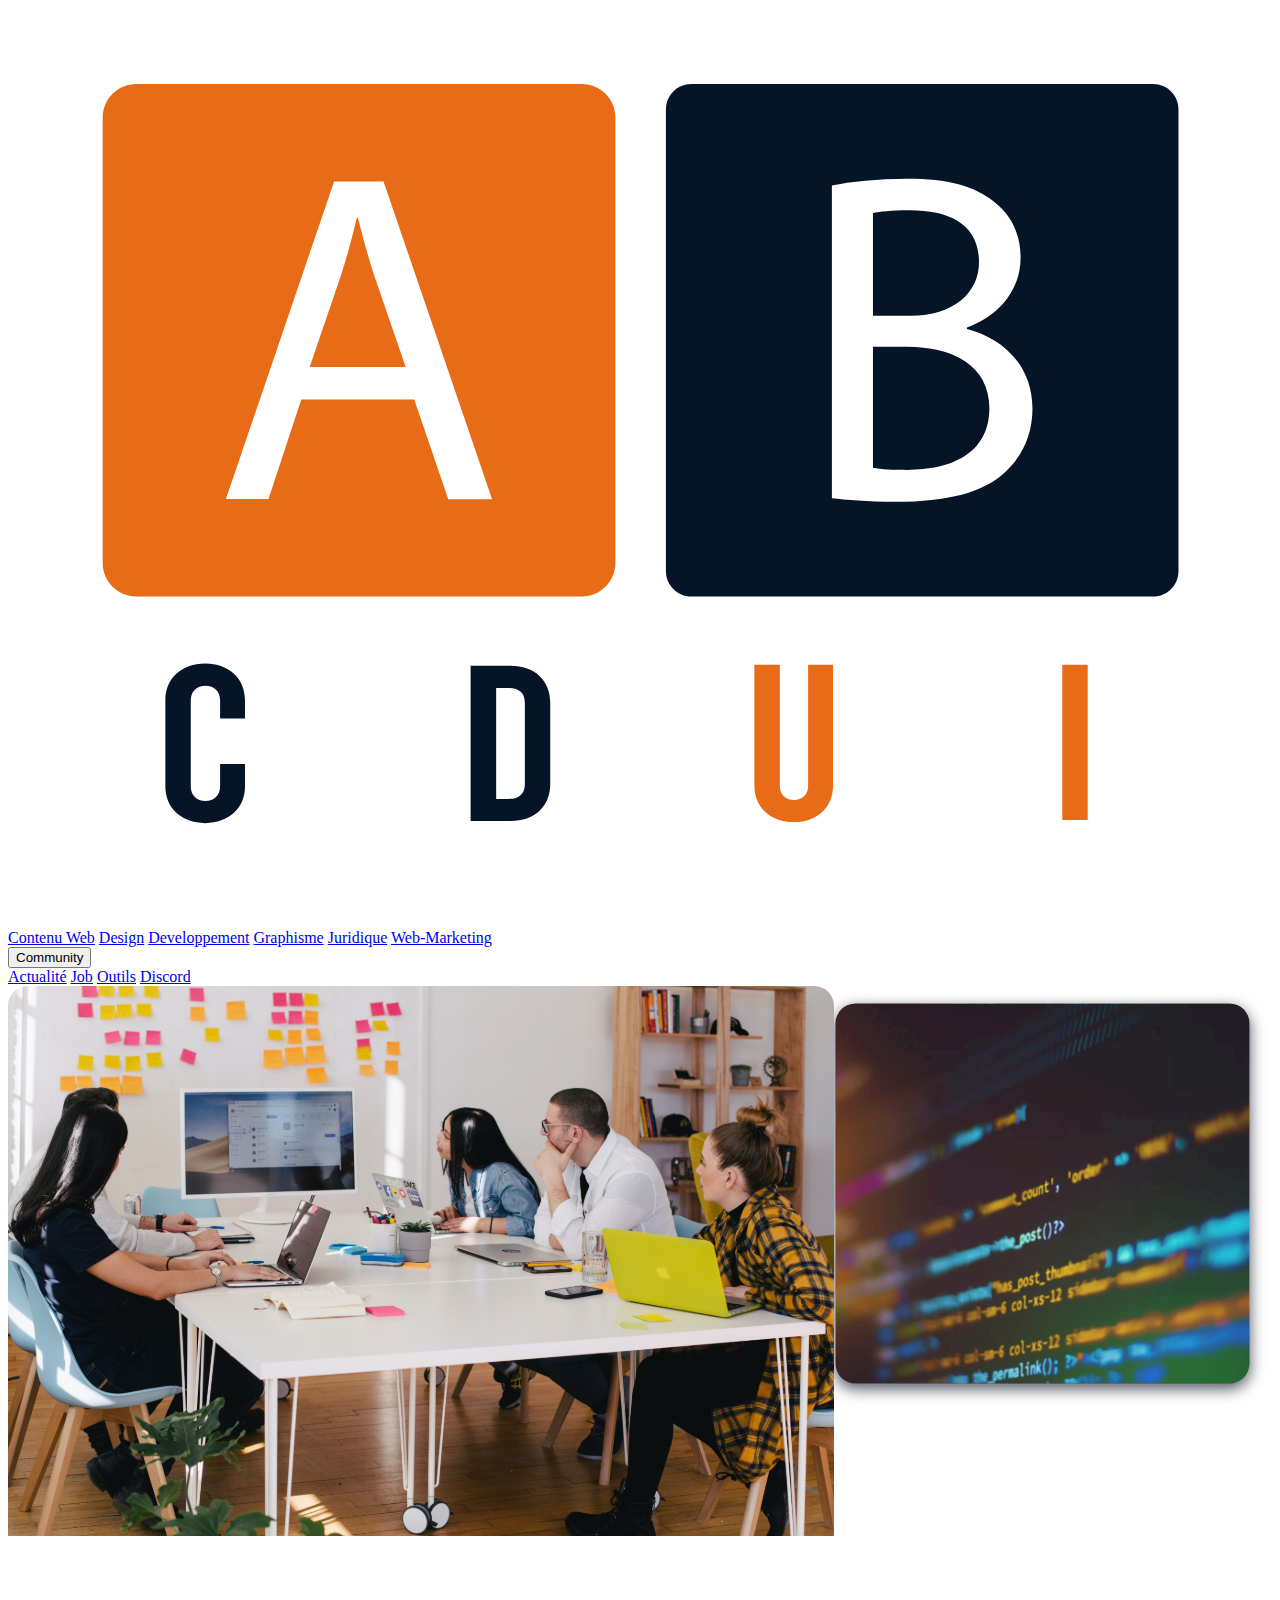
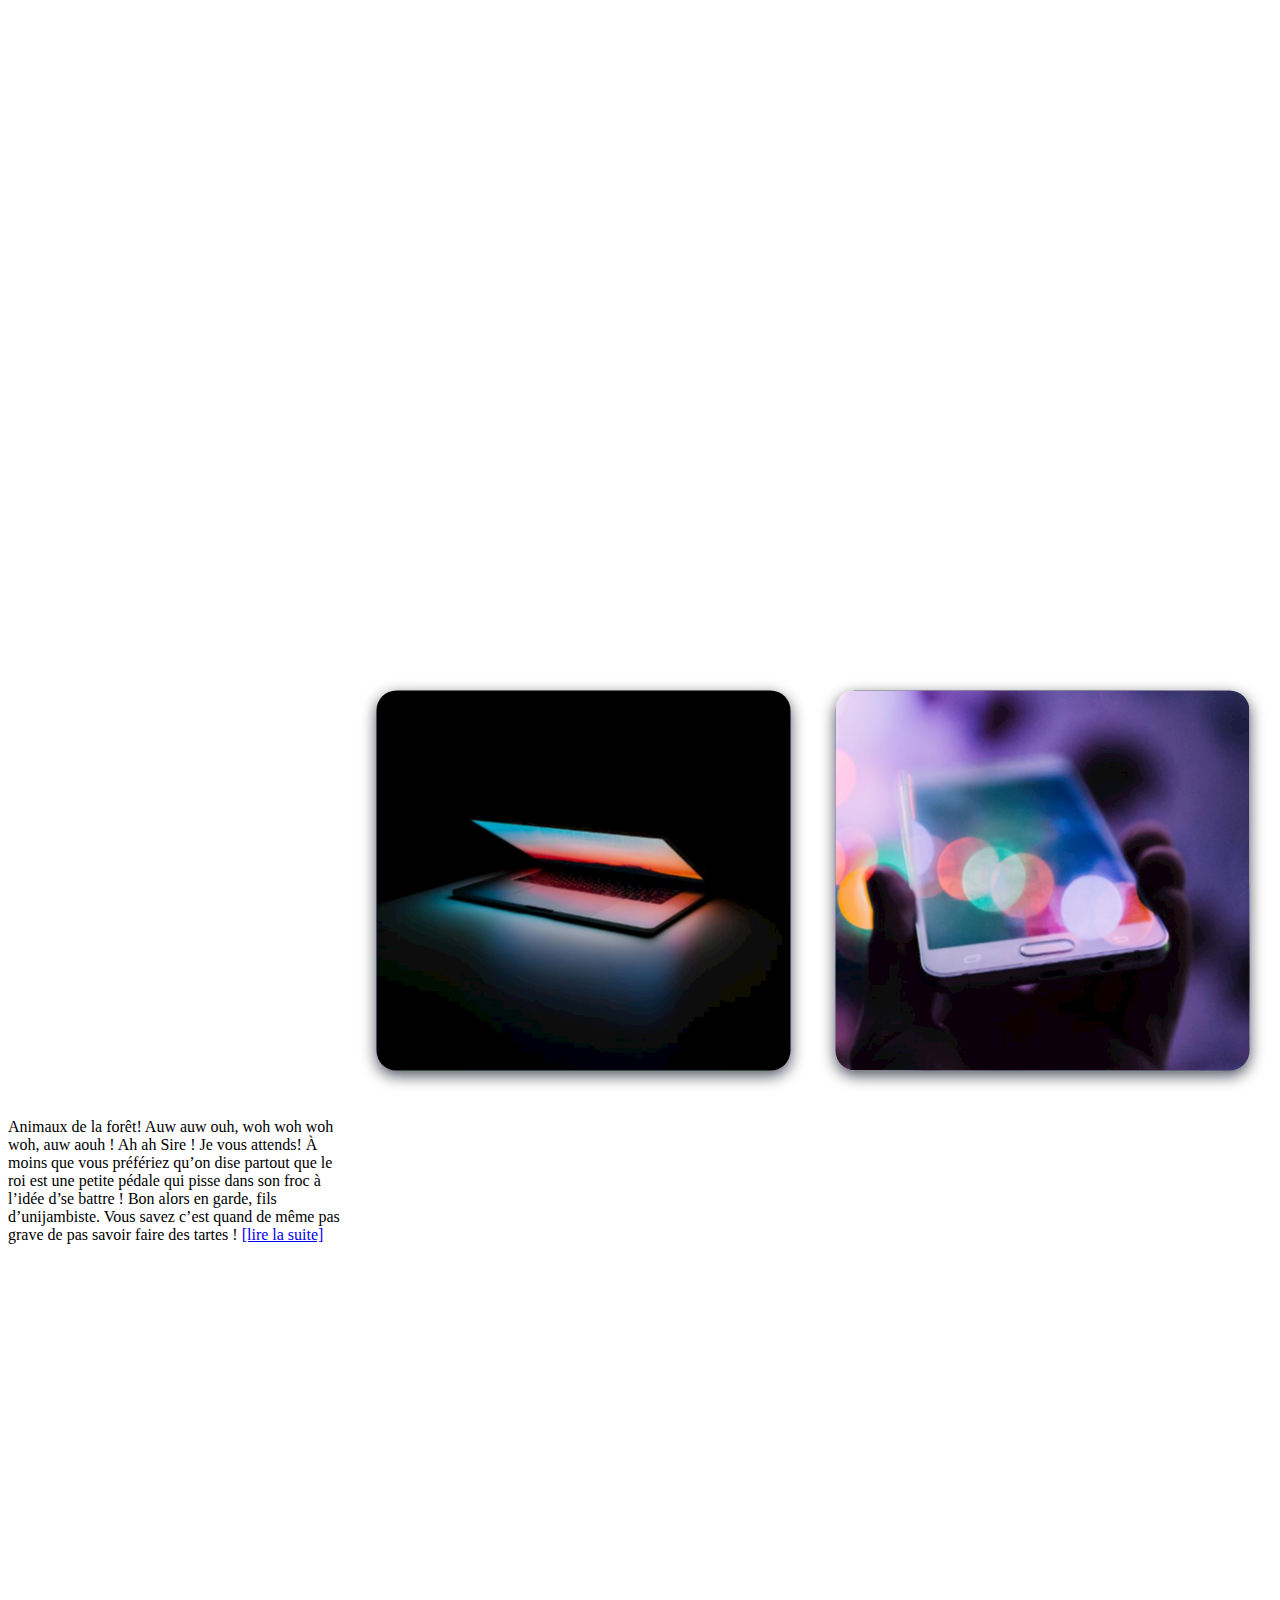
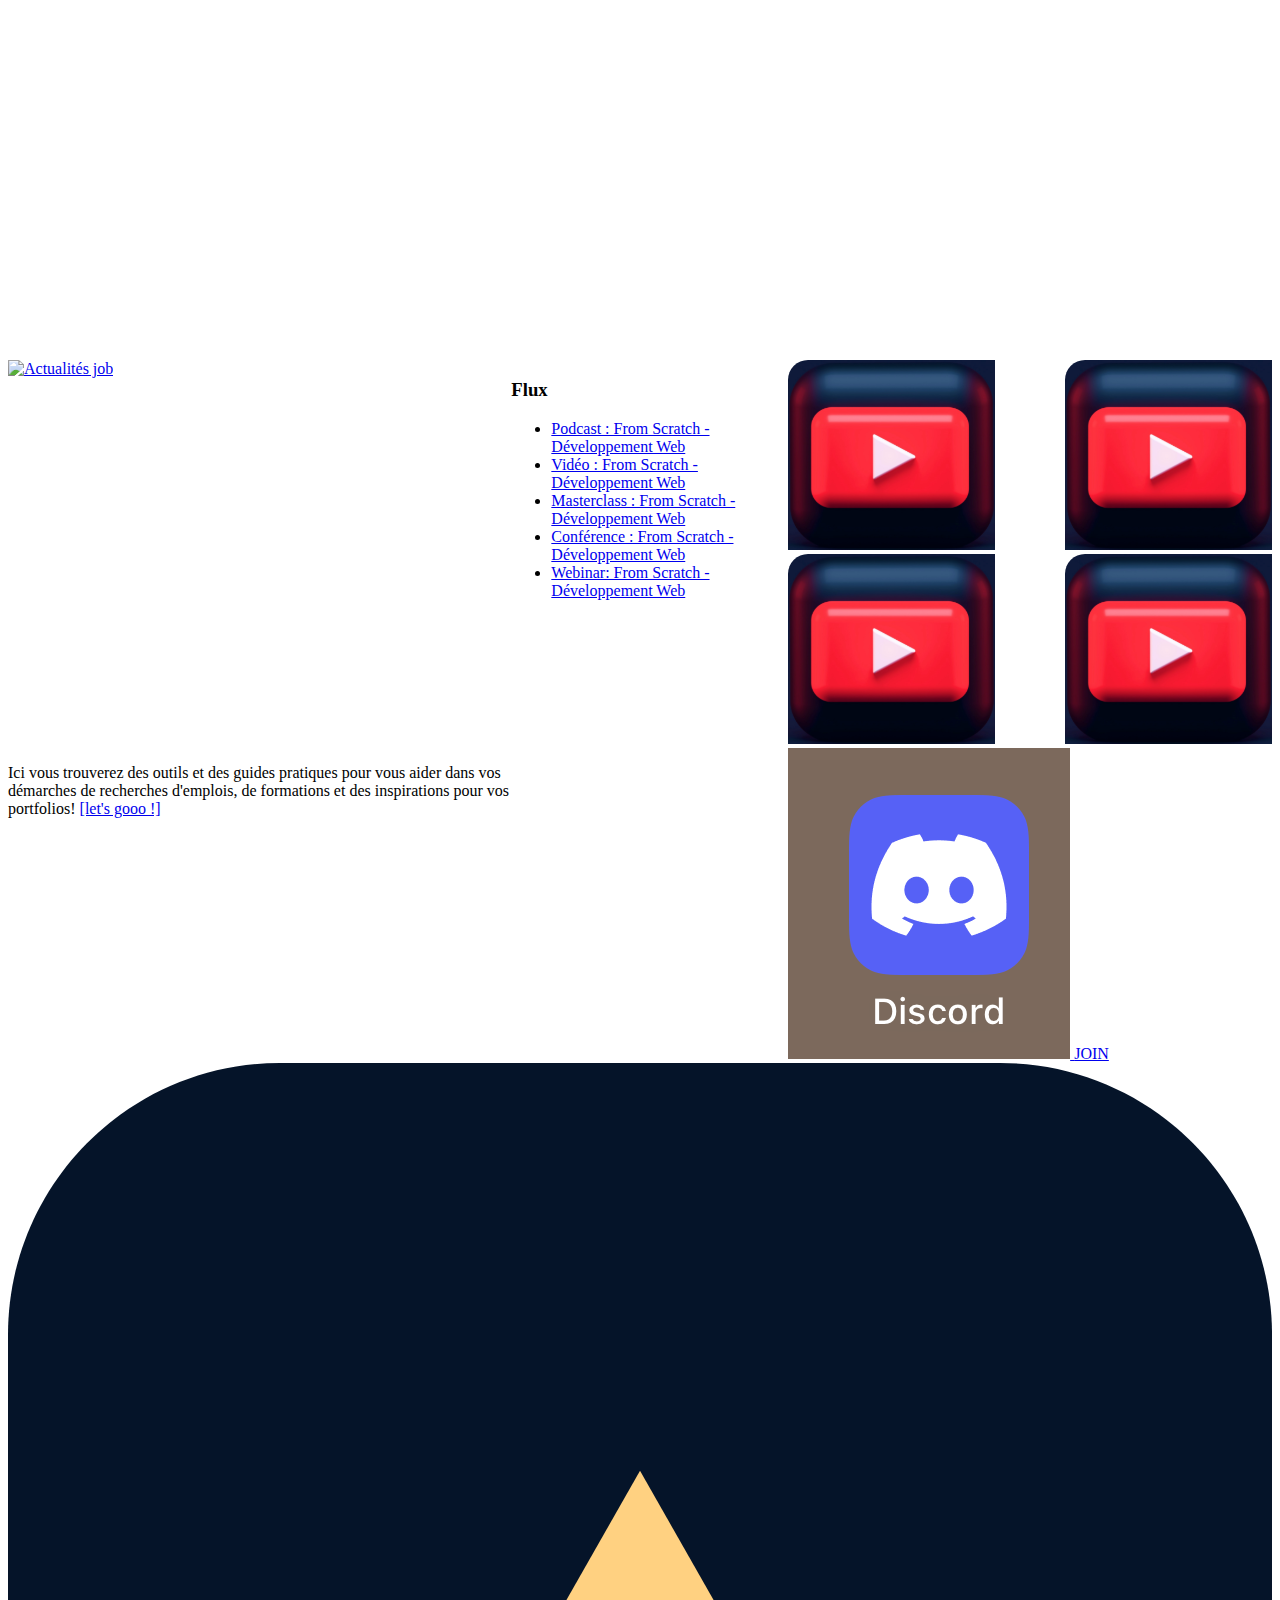
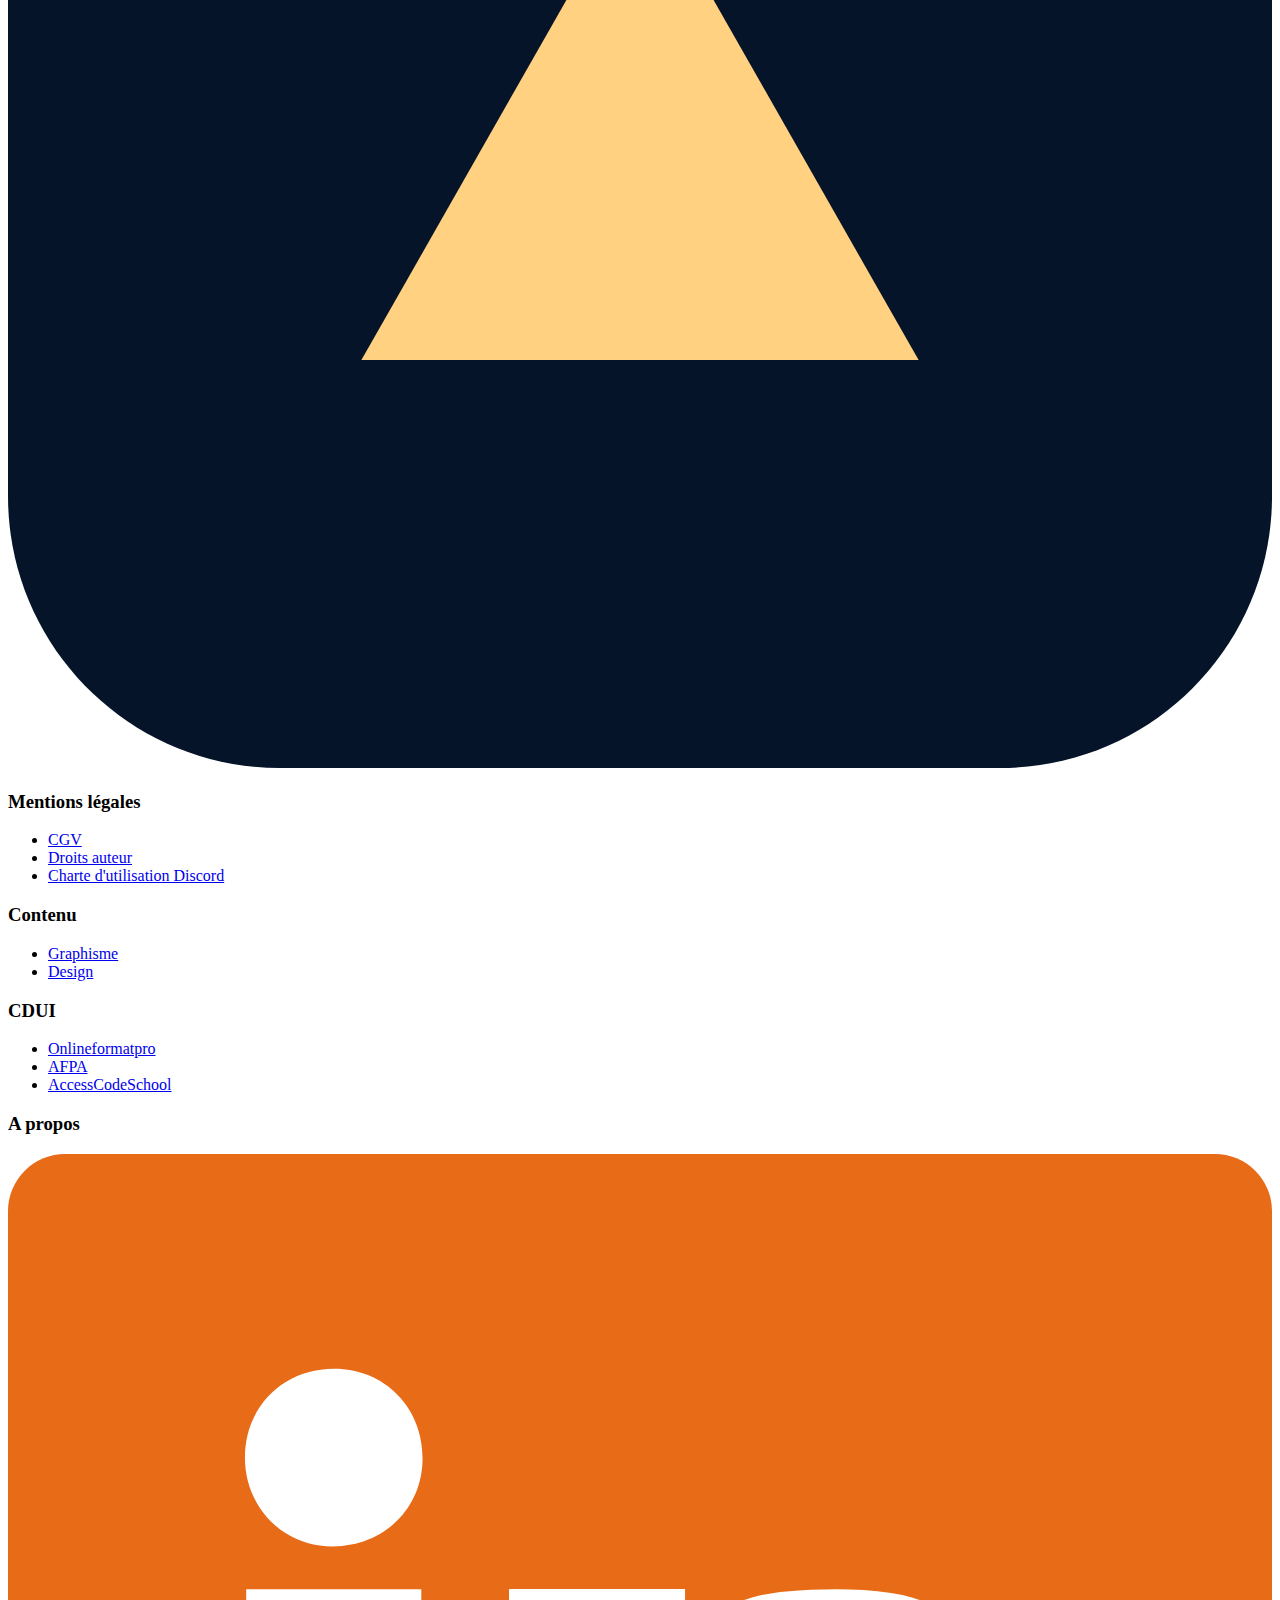
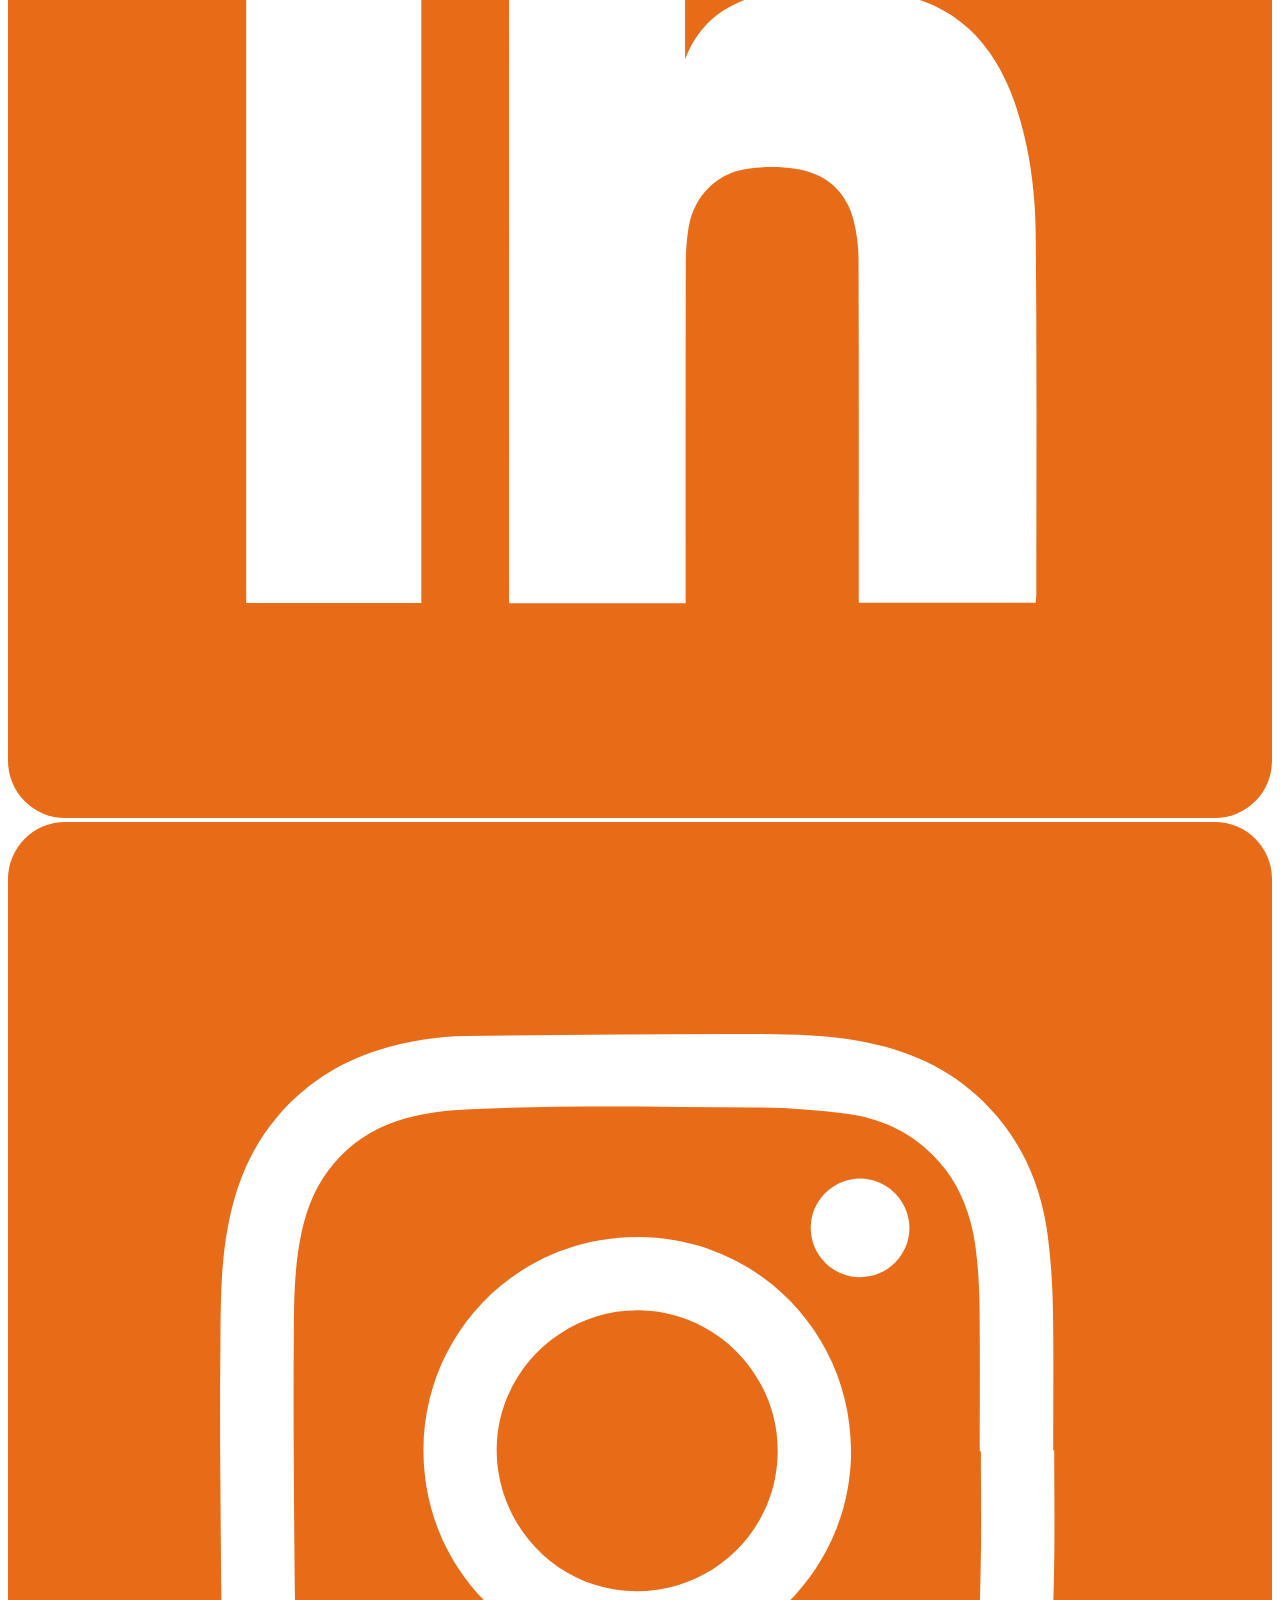
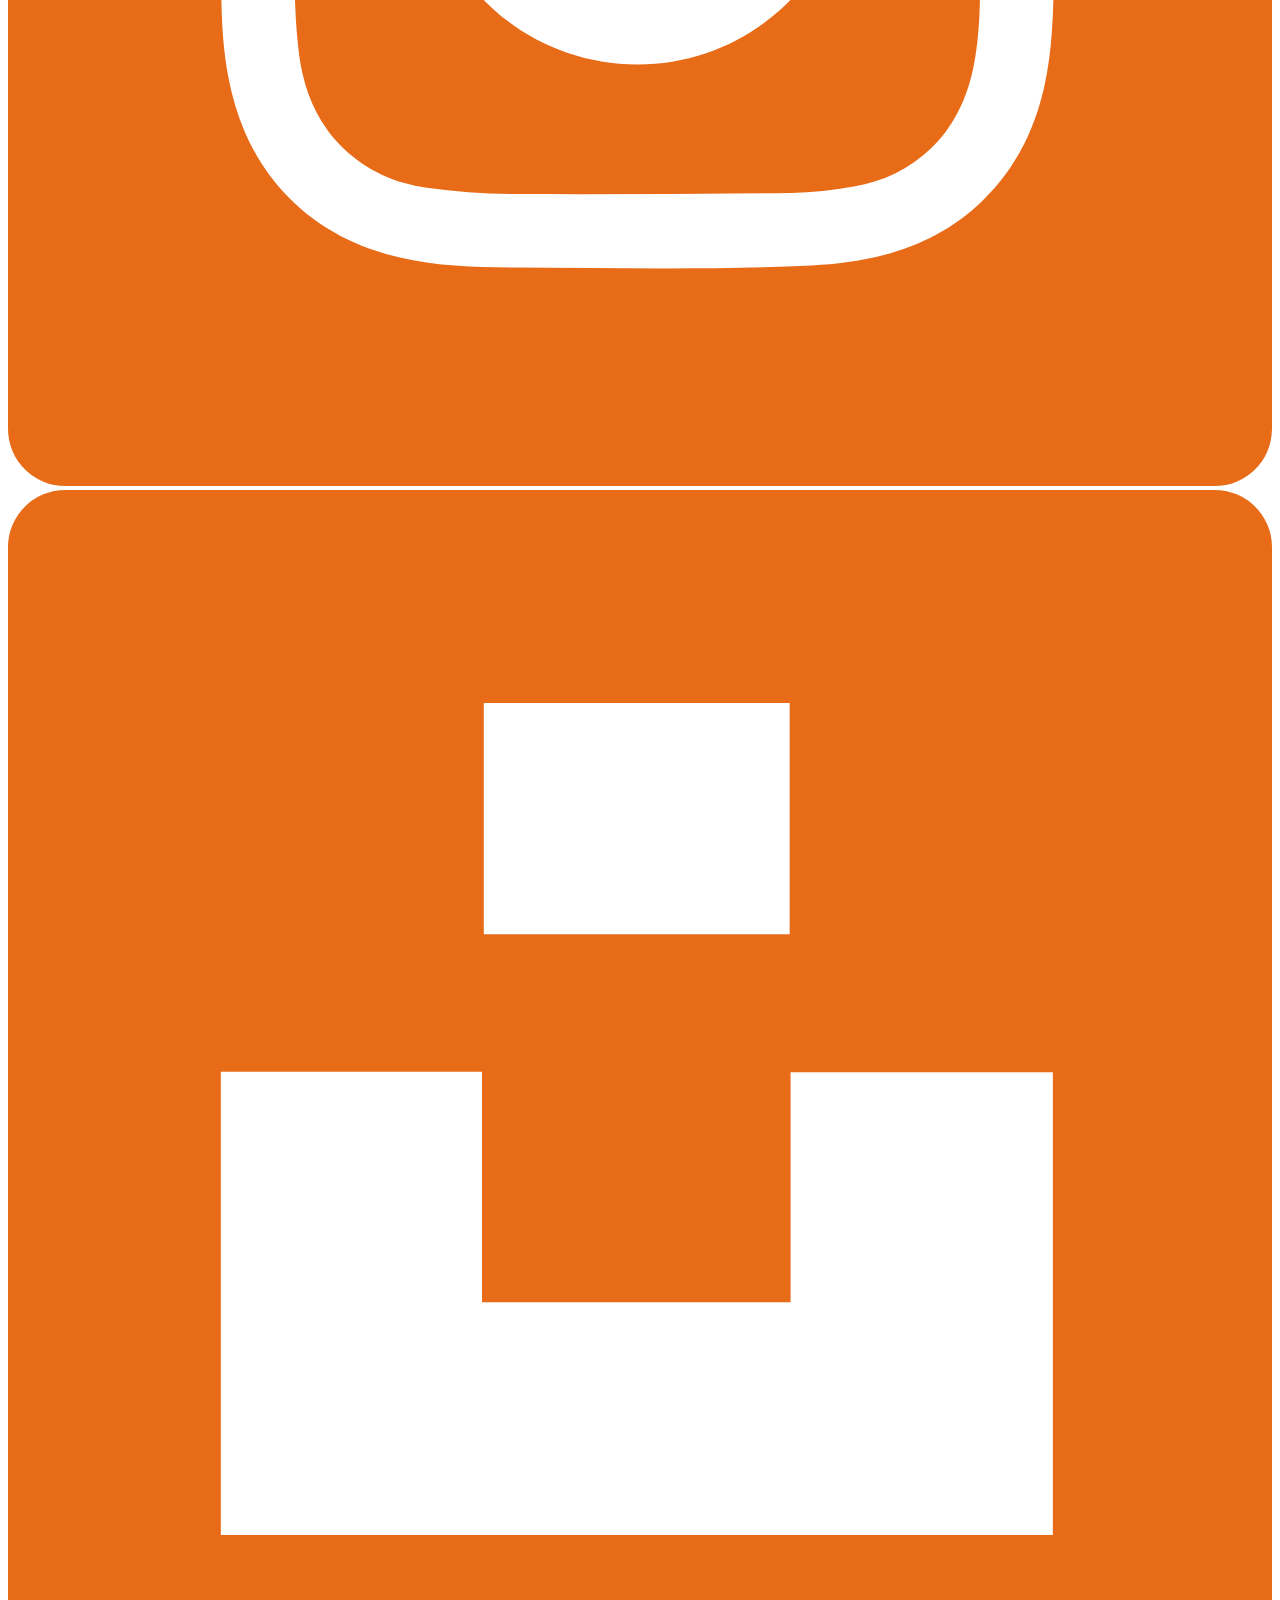
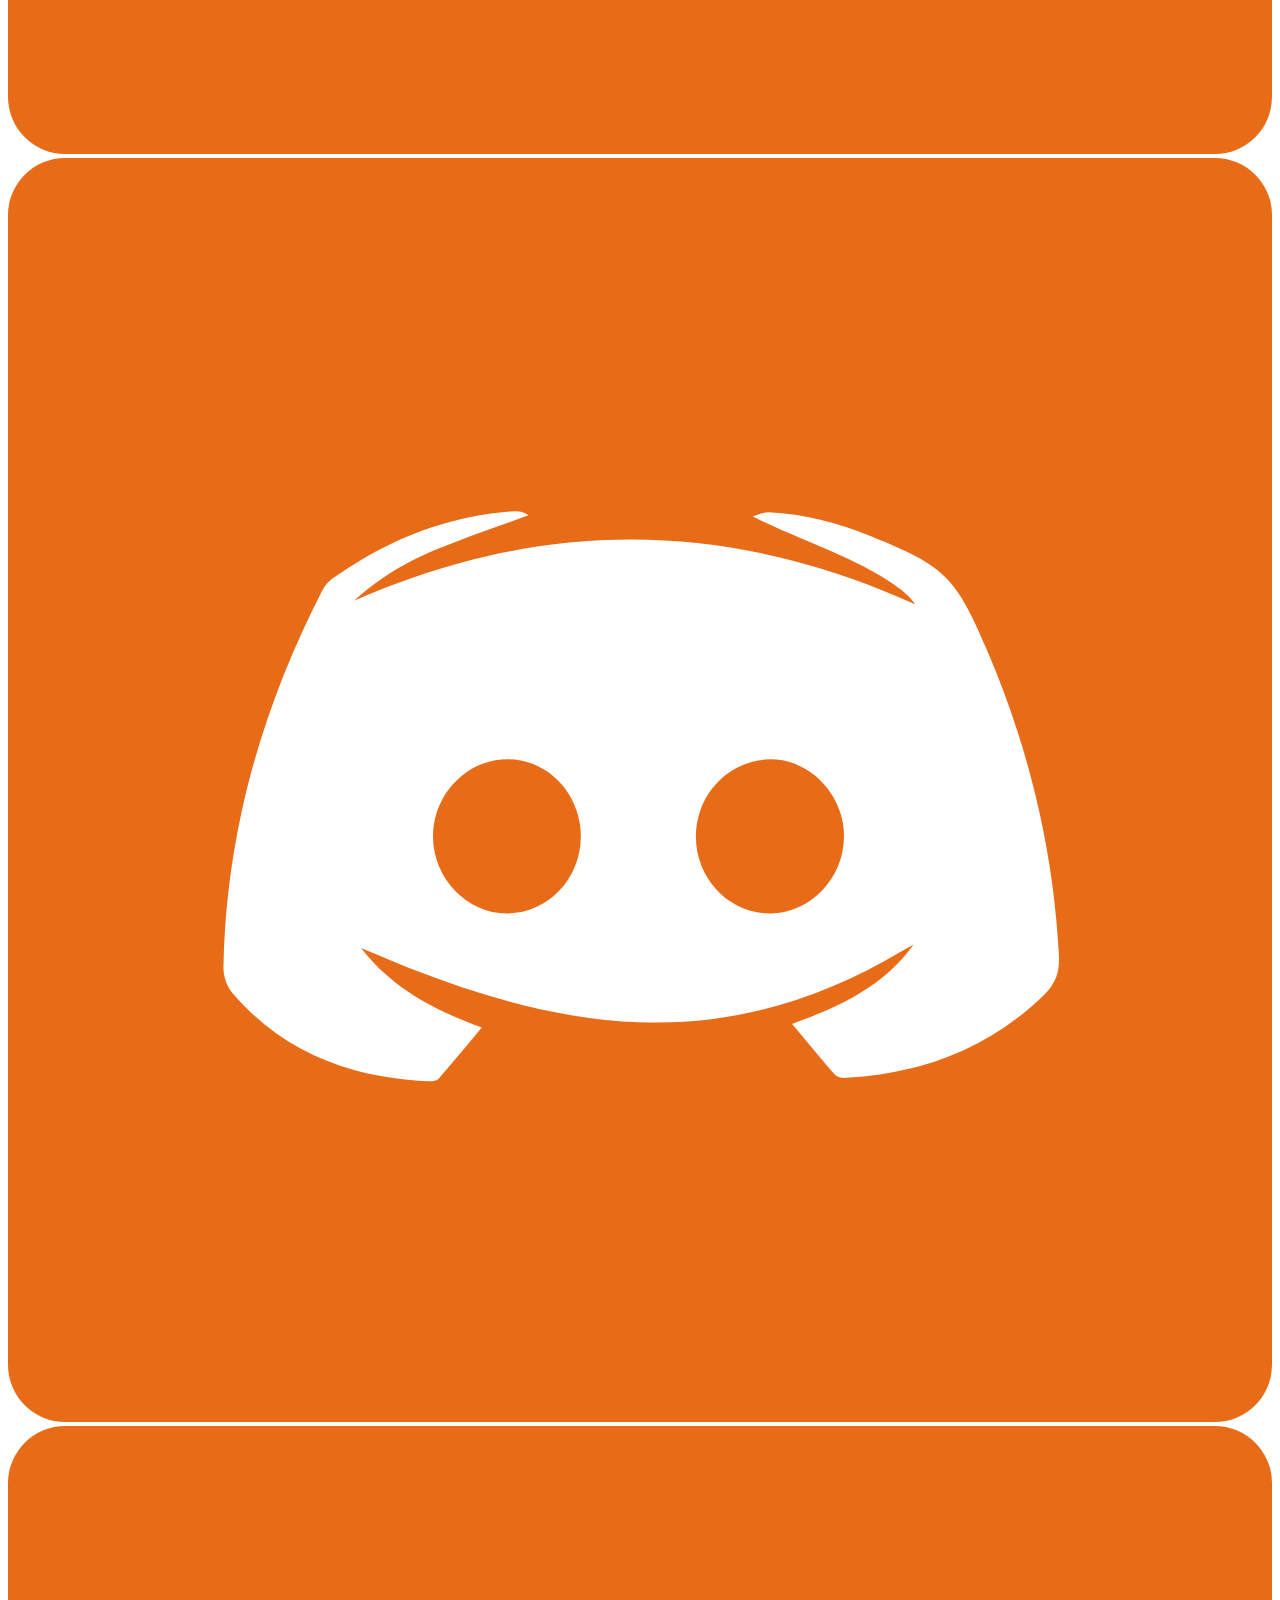
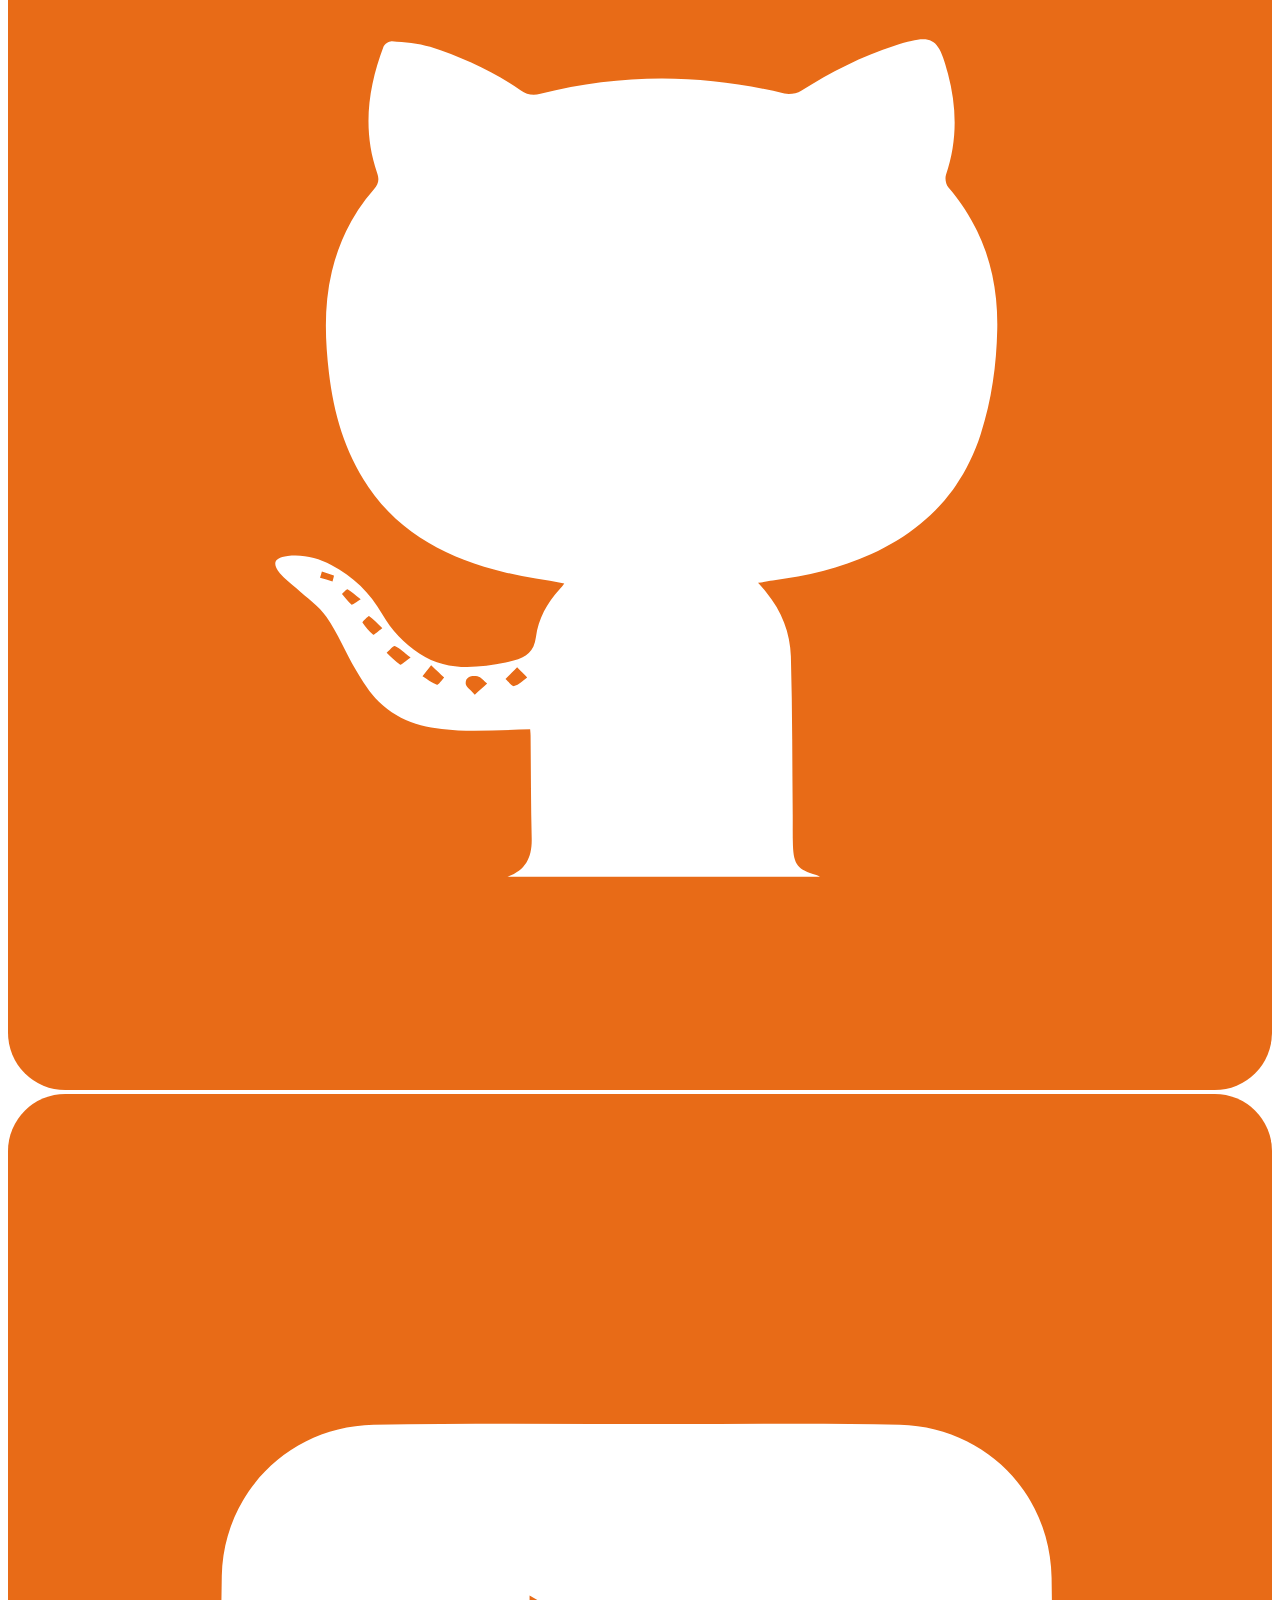
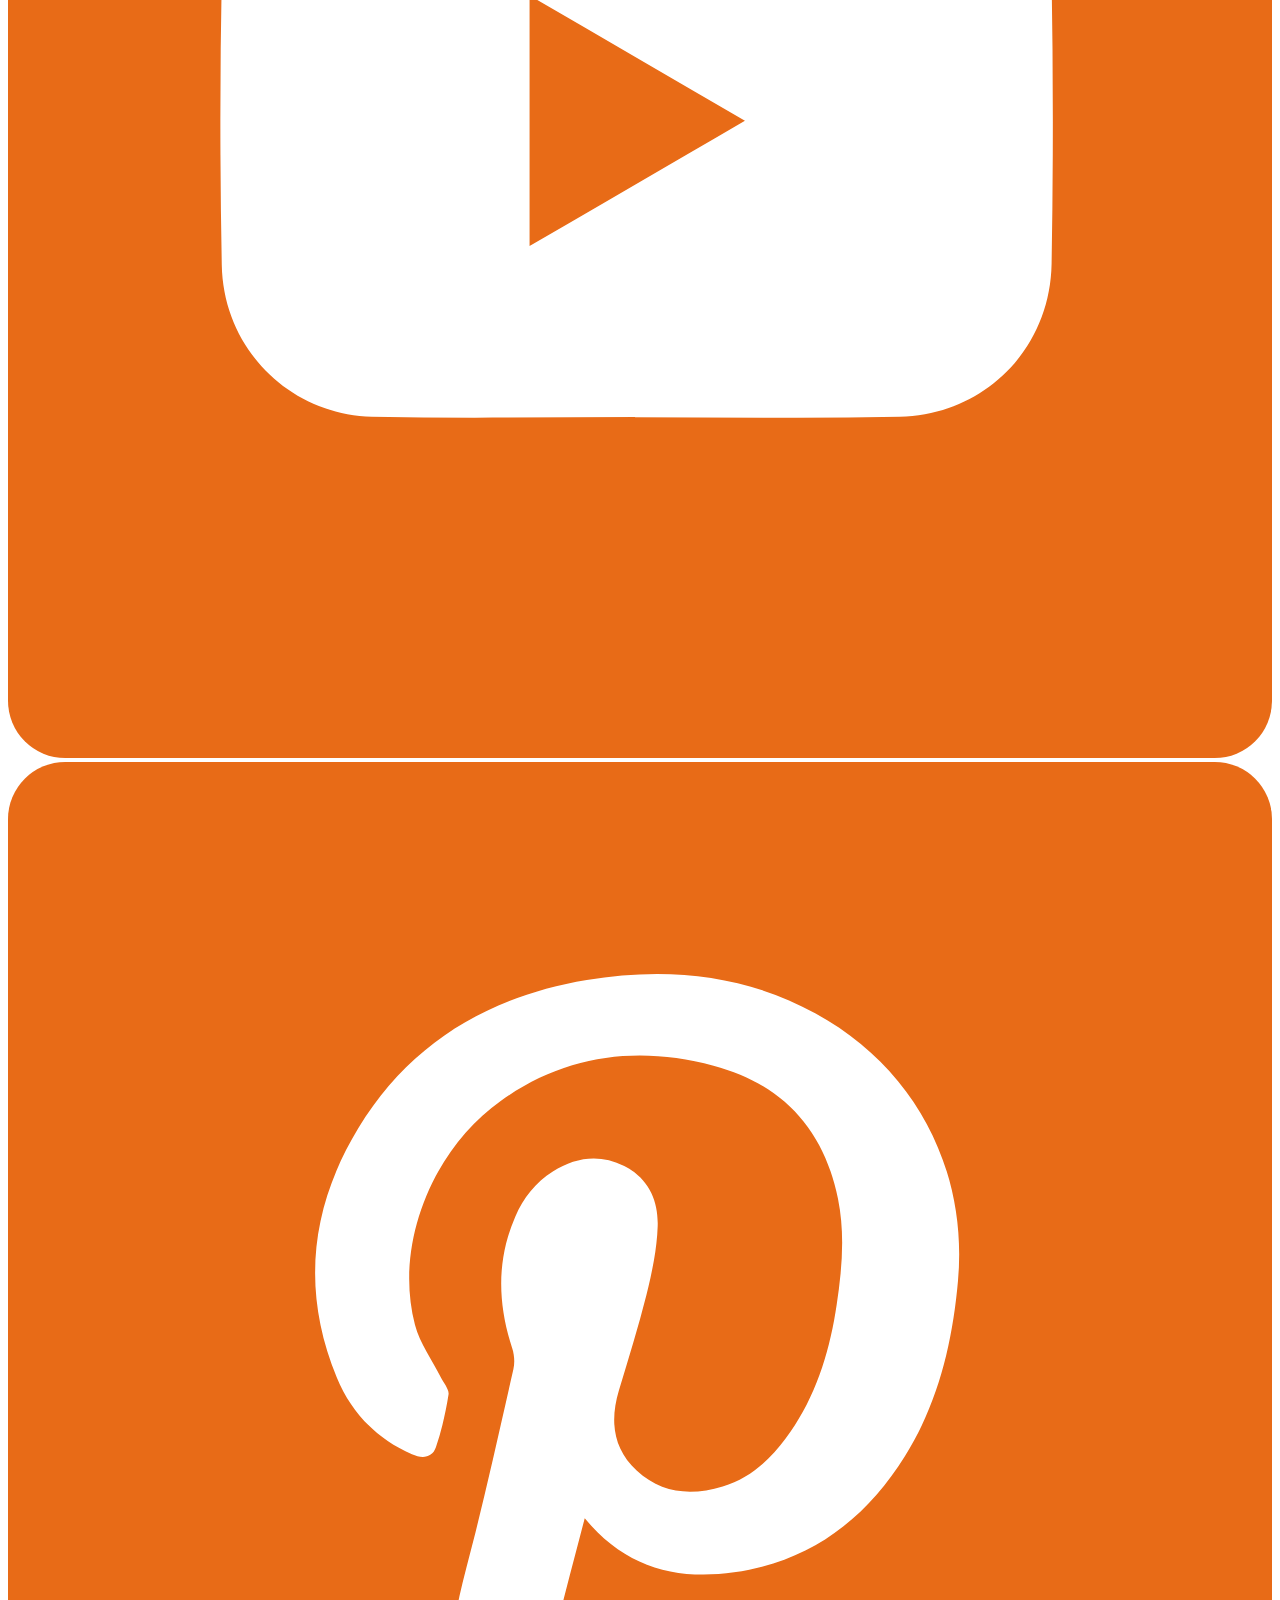
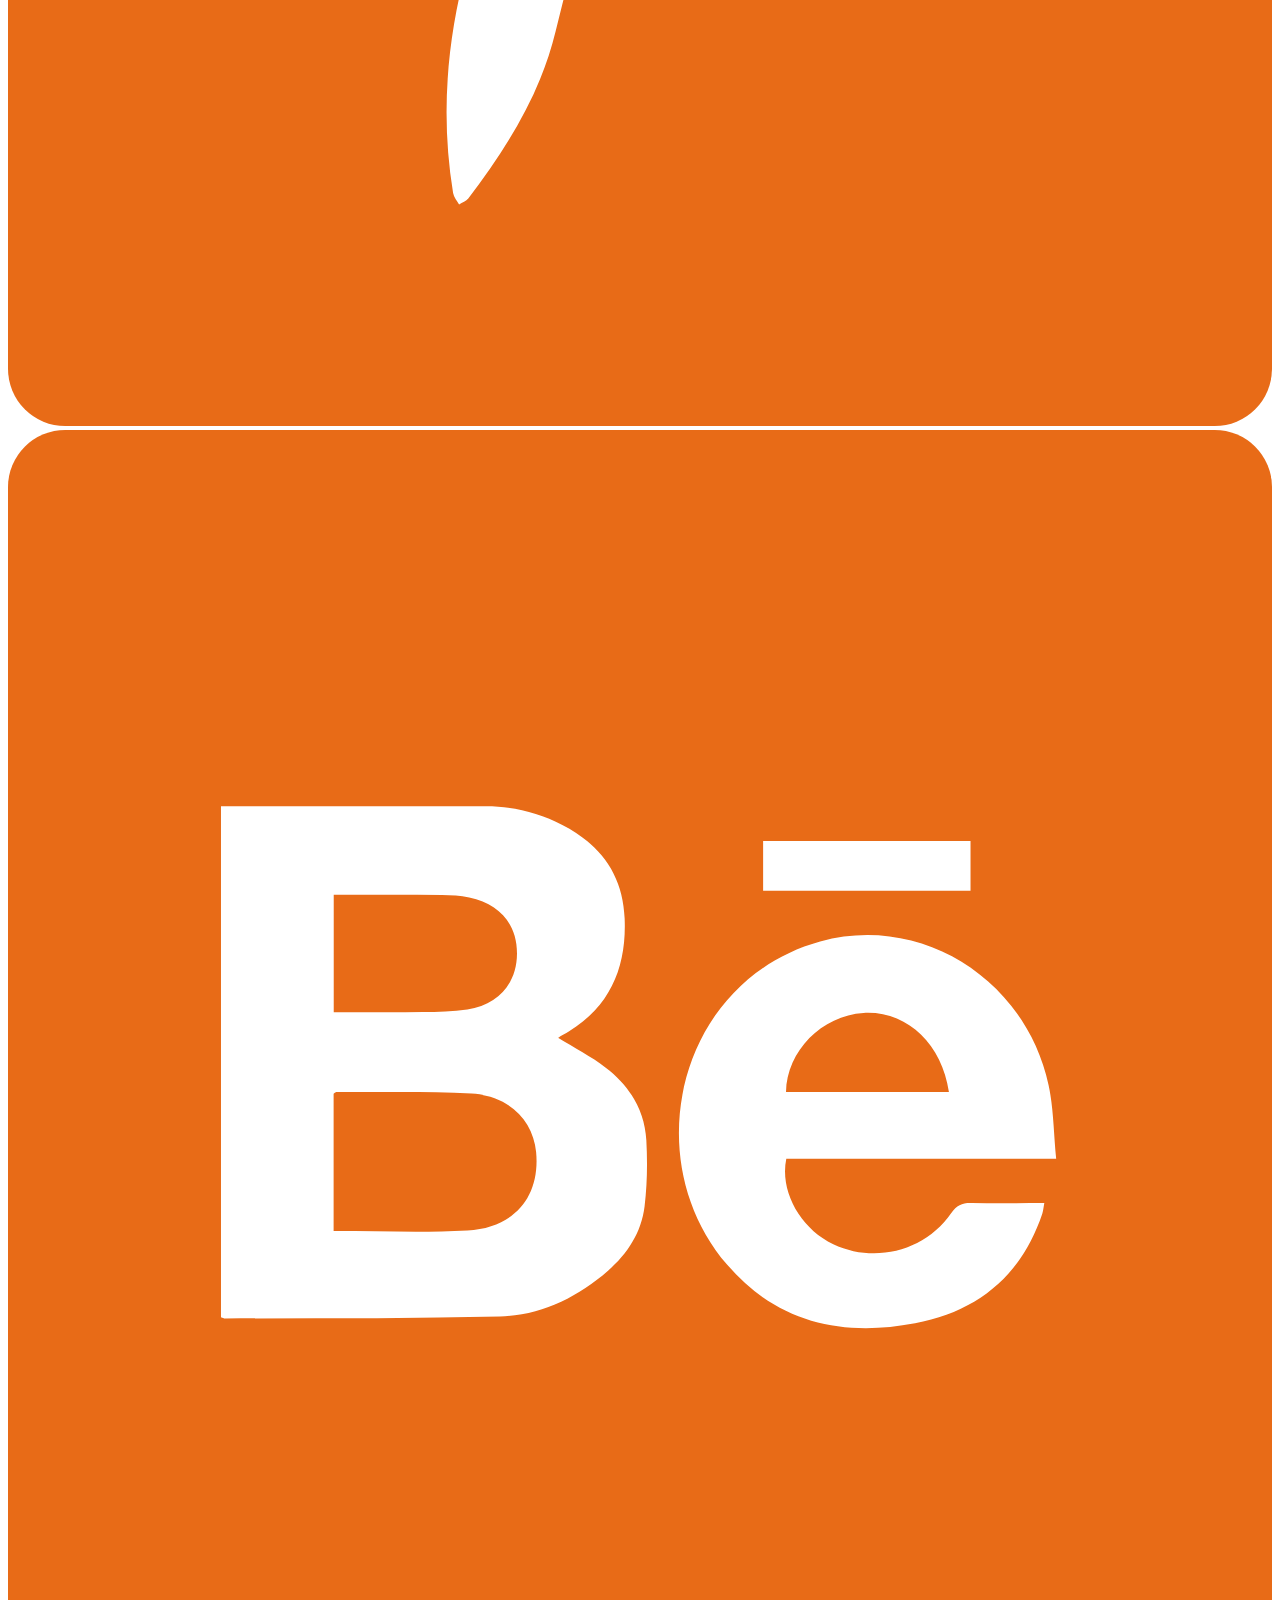
==== index.html @ c7cf8d8b "Initial commit" ====
<!DOCTYPE html>
<html lang="fr">

<head>
    <meta charset="utf-8">

    <!-- Appel fonts -->
    <link rel="stylesheet" type="text/css" media="screen" href="Typo/Bebas-Regular.ttf">
    <link rel="stylesheet" type="text/css" media="screen" href="Typo/newscycle-regular.ttf">
    <link rel="stylesheet" type="text/css" media="screen" href="Typo/NotoSans-Regular.ttf">
    <link rel="stylesheet" type="text/css" media="screen" href="Typo/rakesly rg.otf">

    <!-- Pour personnaliser l'onglet de navigation (icone en 48x48 px - en .ico ou png)-->
    <link rel="shortcut icon" type="image/x-icon" href="images/logo-mini.png">


    <!--Appel JS en "differé" -->
    <script defer src="js/myScript.js" type="text/javascript"></script>


    <title>ABCD UI</title>
    <link rel="stylesheet" href="index.css" type="text/css" media="screen" />
</head>



<body>
    <header>

        <!--LOGO -->
        <div>
            <a href="index.html">
                <img id="logo" src="images/logo_ABCDUI.svg" alt="Logo ABCDUI">
            </a>
        </div>

        <!--BARRE DE NAVIGATION -->



        <div class="nav-bar">
            <a href="pages/contenu-web/contenu-web.html">Contenu Web</a>
            <a href="pages/design/design.html">Design</a>
            <a href="pages/developpement/developpement.html">Developpement</a>
            <a href="pages/graphisme/graphisme.html">Graphisme</a>
            <a href="pages/juridique/juridique.html">Juridique</a>
            <a href="pages/web-marketing/web-marketing.html">Web-Marketing</a>

            <div class="DD-menu">
                <button class="DD-button" onmouseover="myFunction()">Community
                    <i class="DD-button-down"></i>
                </button>
                <div class="DD-button-content" id="DD-community">
                    <a href="pages/Actualités/actualités.html">Actualité</a>
                    <a href="pages/Job/Job.html">Job</a>
                    <a href="pages/Outils/Outils.html">Outils</a>
                    <a href="https://discord.com/login" target="_blank">Discord</a>
                </div>
            </div>
        </div>


    </header>


    <main>


        <!-- partie actualité veille - Vignettes -->
        <!-- ENTRER LES LIENS PAGES AVEC ANCRE SUR CHAQUE VIGNETTES !!!!!!!!!!!!!!! -->

        <div class="container-actu">
            <div class="sticker1-actu">

                <a href="#">
                    <img src="images/index-sticker1.svg" alt="infos 1"> </a>
            </div>


            <div class="sticker2-actu">
                <a href="#">
                    <img src="images/index-sticker2.svg" alt="infos 2"> </a>
            </div>


            <div class="sticker3-actu">
                <a href="#">
                    <img src="images/index-sticker3.svg" alt="infos 3"> </a>
            </div>


            <div class="sticker4-actu">
                <a href="#">
                    <img src="images/index-sticker4.svg" alt="infos 4"> </a>
            </div>



            <div class="Actu-big">

                <div class="actu-big-sticker">
                    <a href="#">
                        <img src="images/workshop.svg" alt="dernière actualité"> </a>
                </div>


                <div class="actu-big-text">
                    <p>Animaux de la forêt! Auw auw ouh, woh woh woh woh, auw aouh ! Ah ah
                        Sire ! Je vous attends! À moins que vous préfériez qu’on dise partout que le
                        roi est une petite pédale qui pisse dans son froc à l’idée d’se battre ! Bon alors
                        en garde, fils d’unijambiste. Vous savez c’est quand de même pas grave de
                        pas savoir faire des tartes ! <a href="pages/Actualités/actualités.html">[lire la suite]</a></p>
                </div>
            </div>
        </div>
        </div>



        <!-- partie "job" - discord et youtube  -->


        <div class="container-job">
            <div class="job-big">
                <a href="#">
                    <div class="job-big-sticker">
                        <img src="images/job-illus.svg" alt="Actualités job">
                </a>
            </div>
        </div>
        <div class="job-text">

            <p>Ici vous trouverez des outils et des guides pratiques pour vous aider dans vos démarches de recherches
                d'emplois, de formations et des inspirations pour vos portfolios! <a href="pages/Job/Job.html">[let's
                    gooo !]</a></p>
        </div>


        <div class="index-flux">
            <h3>Flux</h3>
            <ul>
                <li><a href="#">Podcast : From Scratch - Développement Web</a></li>
                <li><a href="#">Vidéo : From Scratch - Développement Web</a></li>
                <li><a href="#">Masterclass : From Scratch - Développement Web</a></li>
                <li><a href="#">Conférence : From Scratch - Développement Web</a></li>
                <li><a href="#">Webinar: From Scratch - Développement Web</a></li>

            </ul>

        </div>




        <div class="area-discord">

            <a href="#">
                <img src="images/discord-XL.png" alt="Join Discord"> </a>


            <a href="https://discord.com/login" class="button" target="_blank">JOIN</a>

        </div>



        <div class="sticker-youtube-1">
            <a href="#" target="_blank">
                <img src="images/realisations-cdui.svg" alt="Réalisation de **"> </a>
        </div>


        <div class="sticker-youtube-2">

            <a href="#" target="_blank">
                <img src="images/realisations-cdui.svg" alt="Réalisation de **"> </a>
        </div>


        <div class="sticker-youtube-3">

            <a href="#" target="_blank">
                <img src="images/realisations-cdui.svg" alt="Réalisation de **"> </a>
        </div>


        <div class="sticker-youtube-4"><a href="#" target="_blank">
                <img src="images/realisations-cdui.svg" alt="Réalisation de **"> </a></div>
        </div>












        <!-- Bouton flottant de remontée en haut -->

        <div class="button-float">
            <a href="#logo"><img src="images/bouton-remontee.svg" alt="Retour en haut"></a>
        </div>


    </main>




    <footer>

        <section class="container-footer">


            <!-- Mentions légales -->

            <div>
                <h3>Mentions légales</h3>

                <ul>
                    <!-- Inserer les ancres dans chaque page ci-dessous pour renvoie à l'article concerné -->
                    <li><a href="pages/mentions-légales/mentions-légales.html">CGV</a></li>
                    <li><a href="pages/mentions-légales/mentions-légales.html">Droits auteur</a></li>
                    <li><a href="pages/mentions-légales/mentions-légales.html">Charte d'utilisation Discord</a></li>

                </ul>
            </div>




            <!-- Contenu -->

            <div>
                <h3>Contenu</h3>
                <ul>
                    <li><a href="pages/graphisme/graphisme.html">Graphisme</a></li>
                    <li><a href="pages/design/design.html">Design</a></li>
                </ul>
            </div>


            <!-- CDUI -->


            <div>
                <h3>CDUI</h3>
                <ul>
                    <li><a href="https://www.onlineformapro.com" target="_blank">Onlineformatpro</a></li>
                    <li><a href="https://www.afpa.fr/" target="_blank">AFPA</a></li>
                    <li><a href="https://www.accesscodeschool.fr/" target="_blank">AccessCodeSchool</a></li>

                </ul>
            </div>




            <!-- A propos -->

            <div id="social-media">

                <h3>A propos</h3>
                <p>
                    <a href="https://www.linkedin.com/checkpoint/lg/login" title="LinkedIn" target="blank">
                        <img alt="LinkedIn" src="images/logo-linkedin.svg"></a>

                    <a href="https://www.instagram.com/" title="Instagram" target="blank">
                        <img alt="instagram" src="images/logo-insta.svg"></a>

                    <a href="https://unsplash.com/login" title="Unsplash" target="blank">
                        <img alt="unsplash" src="images/logo-unsplash.svg"></a>

                    <a href="https://discord.com/login" title="Discord" target="blank">
                        <img alt="Discord" src="images/logo-discord.svg"></a>

                    <a href="https://github.com/login" title="GitHub" target="blank">
                        <img alt="github" src="images/logo-github.svg"></a>

                    <a href="https://www.youtube.com/" title="Youtube" target="blank">
                        <img alt="Youtube" src="images/logo-ytb.svg"></a>

                    <a href="https://www.pinterest.fr/" title="Pinterest" target="blank">
                        <img alt="Pinterest" src="images/logo-pinterest.svg"></a>

                    <a href="https://www.behance.net/" title="Behance" target="blank">
                        <img alt="Behance" src="images/logo-behance.svg"></a>

                </p>

            </div>



        </section>





    </footer>
</body>



</html>
---- index.css ----
/* GRID - main */

/* PARTIE ACTU  */

.container-actu {  display: grid;
    grid-template-columns: 1fr 1fr 1fr;
    grid-template-rows: 1fr 1fr;
    grid-auto-rows: 1fr;
    gap: 0px 0px;
    grid-auto-flow: row;
    grid-template-areas:
      "Actu-big sticker1-actu sticker2-actu"
      "Actu-big sticker3-actu sticker4-actu";
  }
  
  .sticker1-actu { grid-area: sticker1-actu; }
  
  .sticker2-actu {  display: grid;
    grid-template-columns: 1fr 1fr 1fr;
    grid-template-rows: 1fr 1fr 1fr;
    gap: 0px 0px;
    grid-auto-flow: row;
    grid-template-areas:
      ". . ."
      ". . ."
      ". . .";
    grid-area: sticker2-actu;
  }
  
  .sticker3-actu { grid-area: sticker3-actu; }
  
  .sticker4-actu { grid-area: sticker4-actu; }
  
  .Actu-big {  display: grid;
    grid-template-columns: 1fr 1fr 1fr;
    grid-template-rows: 1fr 1fr 1fr;
    gap: 0px 0px;
    grid-auto-flow: row;
    grid-template-areas:
      "actu-big-sticker actu-big-sticker actu-big-sticker"
      "actu-big-sticker actu-big-sticker actu-big-sticker"
      "actu-big-text actu-big-text actu-big-text";
    grid-area: Actu-big;
  }
  
  .actu-big-sticker { grid-area: actu-big-sticker; }
  
  .actu-big-text { grid-area: actu-big-text; }

  


/* PARTIE JOB */

.container-job {  display: grid;
  grid-template-columns: 1fr 1fr 1.1fr 1.1fr 0.8fr;
  grid-template-rows: 0.8fr 0.8fr 1.5fr;
  gap: 0px 0px;
  grid-auto-flow: row;
}

.job-big { grid-area: 1 / 1 / 4 / 3; }

.job-big-sticker { grid-area: 1 / 1 / 3 / 3; }

.job-text { grid-area: 3 / 1 / 4 / 3; }

.index-flux { grid-area: 1 / 3 / 4 / 4; }

.area-discord { grid-area: 3 / 4 / 4 / 6; }

.sticker-youtube-1 { grid-area: 1 / 4 / 2 / 5; }

.sticker-youtube-2 { grid-area: 1 / 5 / 2 / 6; }

.sticker-youtube-3 { grid-area: 2 / 4 / 3 / 5; }

.sticker-youtube-4 { grid-area: 2 / 5 / 3 / 6; }
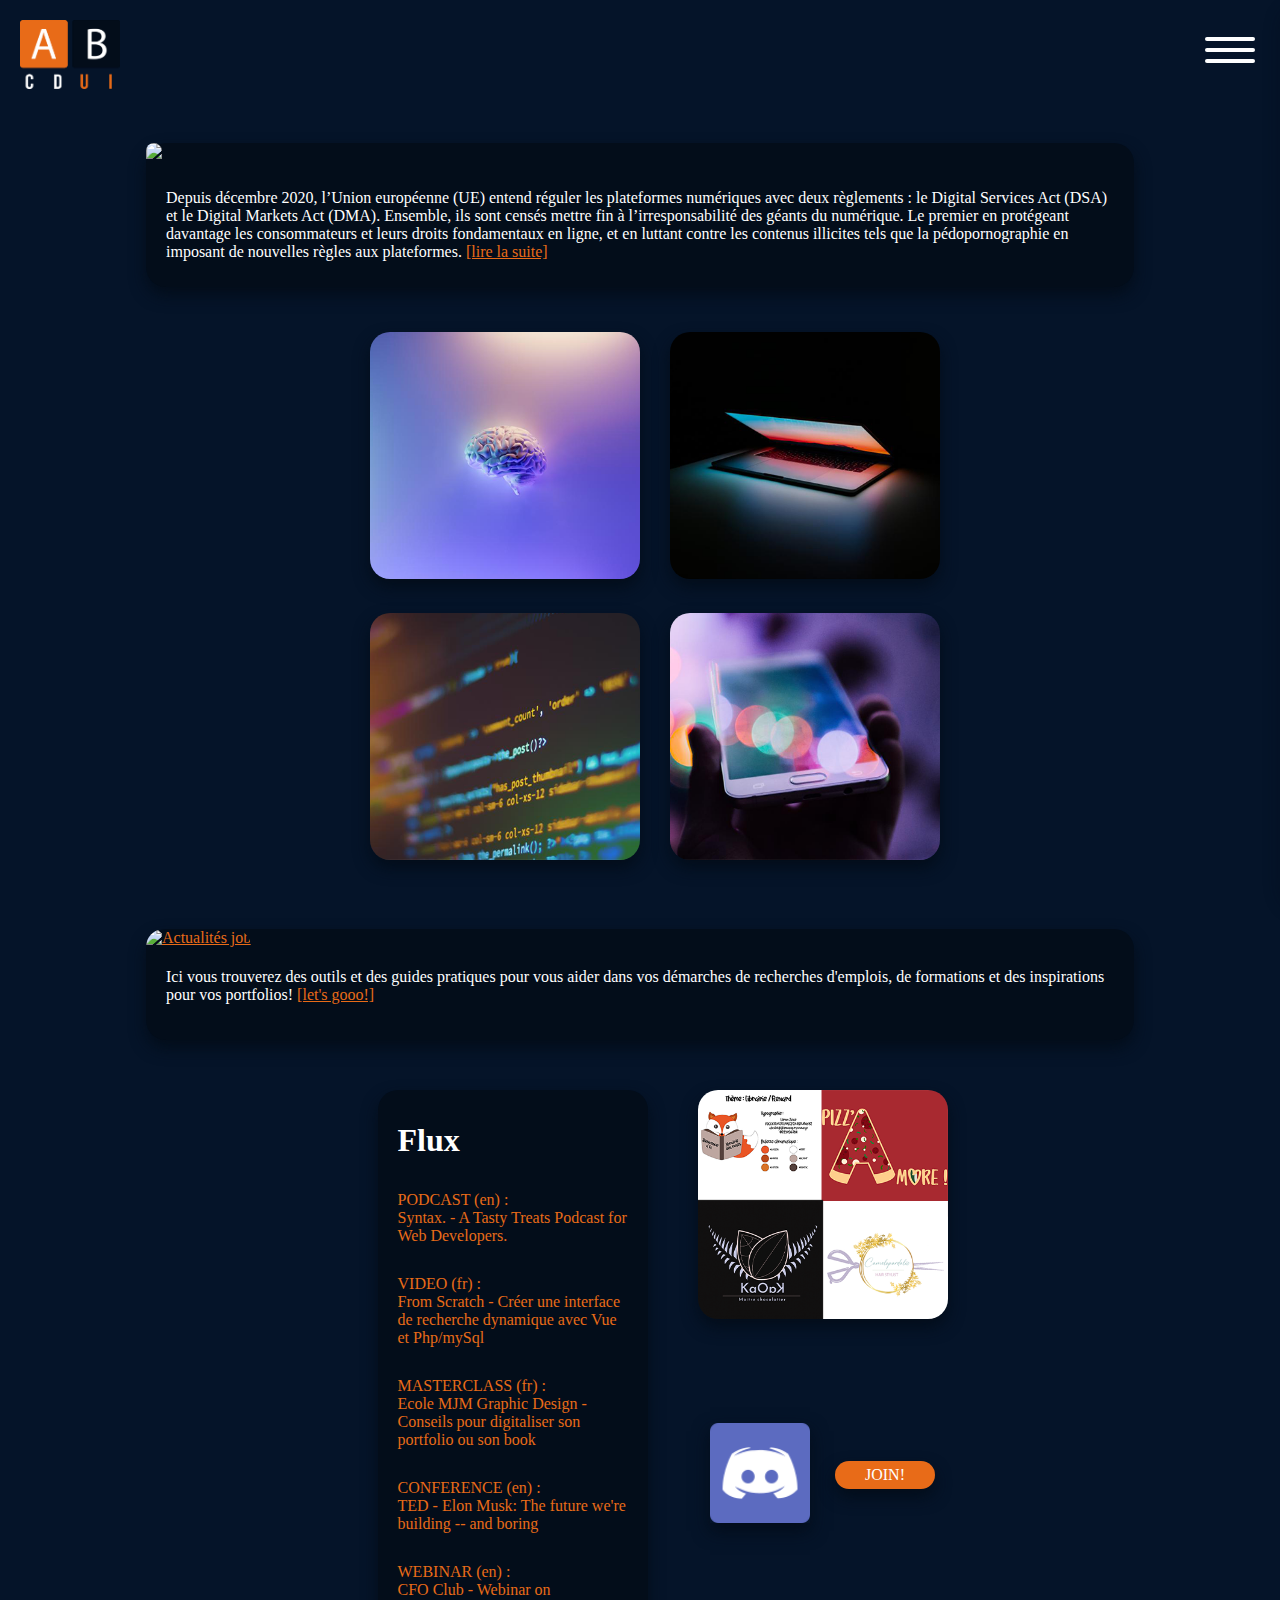
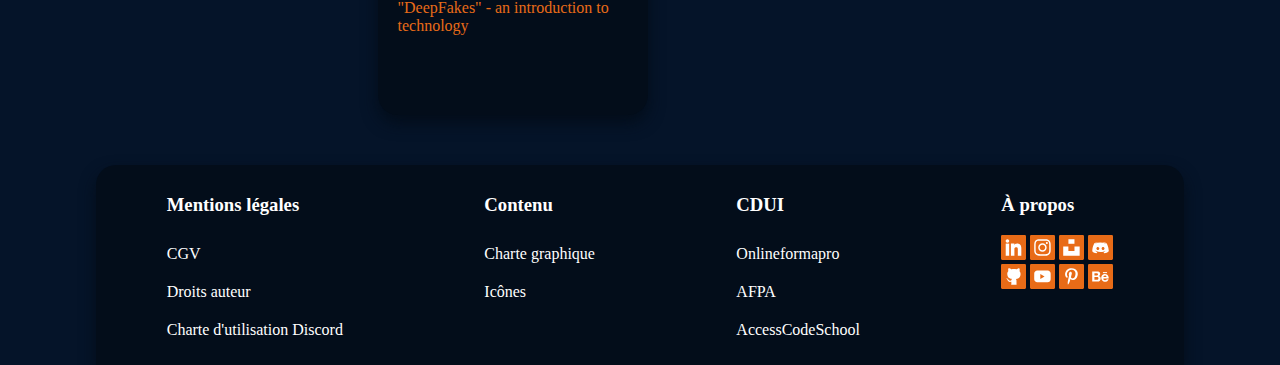
==== commit ba9579a5: "first commit" ====
--- a/index.html
+++ b/index.html
@@ -3,308 +3,225 @@
 
 <head>
     <meta charset="utf-8">
-
-    <!-- Appel fonts -->
-    <link rel="stylesheet" type="text/css" media="screen" href="Typo/Bebas-Regular.ttf">
-    <link rel="stylesheet" type="text/css" media="screen" href="Typo/newscycle-regular.ttf">
-    <link rel="stylesheet" type="text/css" media="screen" href="Typo/NotoSans-Regular.ttf">
-    <link rel="stylesheet" type="text/css" media="screen" href="Typo/rakesly rg.otf">
-
-    <!-- Pour personnaliser l'onglet de navigation (icone en 48x48 px - en .ico ou png)-->
-    <link rel="shortcut icon" type="image/x-icon" href="images/logo-mini.png">
-
-
-    <!--Appel JS en "differé" -->
-    <script defer src="js/myScript.js" type="text/javascript"></script>
-
-
+    <meta http-equiv="X-UA-Compatible" content="IE=edge">
+    <meta name="viewport" content="width=device-width, initial-scale=1.0">
+    <link rel="shortcut icon" type="image/x-icon" href="images/icon-fav.png">
+    <link rel="stylesheet" href="index.css" type="text/css" media="screen">
+    <link rel="stylesheet" href="header-footer.css" type="text/css" media="screen">
     <title>ABCD UI</title>
-    <link rel="stylesheet" href="index.css" type="text/css" media="screen" />
 </head>
-
-
 
 <body>
     <header>
-
-        <!--LOGO -->
-        <div>
-            <a href="index.html">
-                <img id="logo" src="images/logo_ABCDUI.svg" alt="Logo ABCDUI">
-            </a>
+        <a href="index.html">
+            <img id="logo" src="images/header/logo_ABCDUI-logo-website.png" width="200 px" alt="Logo ABCDUI">
+        </a>
+        
+
+<div class="burger-menu">
+    <div class="menu-button">
+        <div class="burger-line burger-line-reverse"></div>
+        <div class="burger-line burger-line-reverse"></div>
+        <div class="burger-line burger-line-reverse"></div>
+    </div>          
+</div>   
+
+
+
+        <div class="top-menu">
+            <nav>
+                <a href="pages/nav-bar/web-content/web-content.html" class="hover-underline-animation">Contenu Web</a>
+                <a href="pages/nav-bar/design/design.html" class="hover-underline-animation">Design</a>
+                <a href="pages/nav-bar/development/development.html" class="hover-underline-animation">Developpement</a>
+                <a href="pages/nav-bar/graphisme/graphisme.html" class="hover-underline-animation">Graphisme</a>
+                <a href="pages/nav-bar/legal/legal.html" class="hover-underline-animation">Juridique</a>
+                <a href="pages/nav-bar/web-marketing/web-marketing.html"
+                    class="hover-underline-animation">Web-Marketing</a>
+                    <div class="dropdown">
+                        <a href="#" onclick="DropDown()" class="dropbtn hover-underline-animation">Community</a>
+                        <div id="Drop" class="dropdown-content">
+                            <a href="pages/nav-bar/community/news/news.html"
+                                class="hover-underline-animation">Actualités</a>
+                            <a href="pages/nav-bar/community/job/job.html" class="hover-underline-animation">Emploi</a>
+                            <a href="pages/nav-bar/community/tools/tools.html" class="hover-underline-animation">Outils</a>
+                            <a href="pages/nav-bar/community/creations/creations.html"
+                                class="hover-underline-animation">Créations</a>
+                            <a href="https://discord.gg/5ht5dHCvBA" target="_blank"
+                                class="hover-underline-animation">Discord</a>
+    
+                        </div>
+                    </div>
+                </nav>
+            </div>
+        </header>
+
+
+    <main>
+        <div class="main__news">
+            <div class="main__news--principal">
+                <img src="images/index/index-news.png" width="700 px">
+                <p>
+                    Depuis décembre 2020, l’Union européenne (UE) entend réguler les plateformes numériques avec deux règlements : le Digital Services Act (DSA) et le Digital Markets Act (DMA).
+                    Ensemble, ils sont censés mettre fin à l’irresponsabilité des géants du numérique. Le premier en protégeant davantage les consommateurs et leurs droits fondamentaux en ligne, et en luttant contre les contenus illicites tels que la pédopornographie en imposant de nouvelles règles aux plateformes.
+                    <a href="pages/nav-bar/community/news/news.html">[lire la suite]</a>
+                </p>  
+            </div>
+                <div class="main__news--block">
+                    <div class="main__news--blocks">
+                        <a href="pages/nav-bar/community/news/news.html">
+                            <img src="images/index/index-newscard-brain.png" width="300 px">
+                        </a>
+                    </div>
+                    <div class="main__news--blocks">
+                        <a href="pages/nav-bar/community/news/news.html">
+                            <img src="images/index/index-newscard-code.png" width="300 px">
+                        </a>
+                    </div>
+                </div>
+                <div class="main__news--block">
+                    <div class="main__news--blocks">
+                        <a href="pages/nav-bar/community/news/news.html">
+                            <img src="images/index/index-newscard-mac.png" width="300 px">
+                        </a>
+                    </div>
+                    <div class="main__news--blocks">
+                        <a href="pages/nav-bar/community/news/news.html">
+                            <img src="images/index/index-newscard-phone.png" width="300 px">
+                        </a>
+                    </div>
+                </div>
         </div>
-
-        <!--BARRE DE NAVIGATION -->
-
-
-
-        <div class="nav-bar">
-            <a href="pages/contenu-web/contenu-web.html">Contenu Web</a>
-            <a href="pages/design/design.html">Design</a>
-            <a href="pages/developpement/developpement.html">Developpement</a>
-            <a href="pages/graphisme/graphisme.html">Graphisme</a>
-            <a href="pages/juridique/juridique.html">Juridique</a>
-            <a href="pages/web-marketing/web-marketing.html">Web-Marketing</a>
-
-            <div class="DD-menu">
-                <button class="DD-button" onmouseover="myFunction()">Community
-                    <i class="DD-button-down"></i>
-                </button>
-                <div class="DD-button-content" id="DD-community">
-                    <a href="pages/Actualités/actualités.html">Actualité</a>
-                    <a href="pages/Job/Job.html">Job</a>
-                    <a href="pages/Outils/Outils.html">Outils</a>
-                    <a href="https://discord.com/login" target="_blank">Discord</a>
+        
+        <div class="main__infos">
+            <div class="main__job">
+                <a href="pages/nav-bar/community/news/news.html"> 
+                    <img src="images/index/index-job.png" alt="Actualités job" width="700 px">
+                </a>
+                <p>
+                    Ici vous trouverez des outils et des guides pratiques pour vous aider dans vos démarches de recherches d'emplois, de formations et des inspirations pour vos portfolios! <a href="pages/job/job.html">[let's gooo!]</a>
+                </p>
+            </div>
+            <div class="main__flux"> 
+                <h3>Flux</h3>
+                <ul>
+                    <li>
+                        <p>PODCAST (en) : </p>
+                        <a href="https://syntax.fm/" target="_blank" class="underline">Syntax. - A Tasty Treats Podcast for Web Developers.</a>
+                    </li>
+                    <li>
+                        <p>VIDEO (fr) : </p>
+                        <a href="https://www.youtube.com/watch?v=VBLGKDl8crI" target="_blank" class="underline">From Scratch - Créer une interface de recherche dynamique avec Vue et Php/mySql</a>
+                    </li>
+                    <li>
+                        <p>MASTERCLASS (fr) : </p>
+                        <a href="https://www.youtube.com/watch?v=_E0NUZh9gn4" target="_blank" class="underline">
+                            Ecole MJM Graphic Design - Conseils pour digitaliser son portfolio ou son book
+                        </a>
+                    </li>
+                    <li>
+                        <p>CONFERENCE (en) : </p>
+                        <a href="https://www.youtube.com/watch?v=zIwLWfaAg-8" target="_blank" class="underline">TED - Elon Musk: The future we're building -- and boring</a>
+                    </li>
+                    <li>
+                        <p>WEBINAR (en) : </p>
+                        <a href="https://www.youtube.com/watch?v=sFfPhp4HV20" target="_blank" class="underline">CFO Club - Webinar on "DeepFakes" - an introduction to technology</a>
+                    </li>
+                    
+                </ul>
+
+            </div>
+
+            <div class="main__crea-discord">
+                <div class="main__crea">
+                    <a href="pages/nav-bar/community/creations/creations.html"><img src="images/index/index-crea.png" alt="Creations CDUI" width="300 px"> </a>
+                </div>
+                <div class="main__discord">
+                    <a href="https://discord.gg/5ht5dHCvBA" target="_blank"><img src="images/index/logo-discord.png" alt="Join Discord" width="100 px"> </a>
+                    <a href="https://discord.gg/5ht5dHCvBA" class="button--discord" target="_blank">JOIN!</a>
                 </div>
             </div>
         </div>
 
-
-    </header>
-
-
-    <main>
-
-
-        <!-- partie actualité veille - Vignettes -->
-        <!-- ENTRER LES LIENS PAGES AVEC ANCRE SUR CHAQUE VIGNETTES !!!!!!!!!!!!!!! -->
-
-        <div class="container-actu">
-            <div class="sticker1-actu">
-
-                <a href="#">
-                    <img src="images/index-sticker1.svg" alt="infos 1"> </a>
-            </div>
-
-
-            <div class="sticker2-actu">
-                <a href="#">
-                    <img src="images/index-sticker2.svg" alt="infos 2"> </a>
-            </div>
-
-
-            <div class="sticker3-actu">
-                <a href="#">
-                    <img src="images/index-sticker3.svg" alt="infos 3"> </a>
-            </div>
-
-
-            <div class="sticker4-actu">
-                <a href="#">
-                    <img src="images/index-sticker4.svg" alt="infos 4"> </a>
-            </div>
-
-
-
-            <div class="Actu-big">
-
-                <div class="actu-big-sticker">
-                    <a href="#">
-                        <img src="images/workshop.svg" alt="dernière actualité"> </a>
-                </div>
-
-
-                <div class="actu-big-text">
-                    <p>Animaux de la forêt! Auw auw ouh, woh woh woh woh, auw aouh ! Ah ah
-                        Sire ! Je vous attends! À moins que vous préfériez qu’on dise partout que le
-                        roi est une petite pédale qui pisse dans son froc à l’idée d’se battre ! Bon alors
-                        en garde, fils d’unijambiste. Vous savez c’est quand de même pas grave de
-                        pas savoir faire des tartes ! <a href="pages/Actualités/actualités.html">[lire la suite]</a></p>
-                </div>
-            </div>
+        <div class="button-top">
+            <a href="#logo"><img src="images/footer/button-top.svg" alt="Remonter" width="40 px"></a>
         </div>
-        </div>
-
-
-
-        <!-- partie "job" - discord et youtube  -->
-
-
-        <div class="container-job">
-            <div class="job-big">
-                <a href="#">
-                    <div class="job-big-sticker">
-                        <img src="images/job-illus.svg" alt="Actualités job">
-                </a>
-            </div>
-        </div>
-        <div class="job-text">
-
-            <p>Ici vous trouverez des outils et des guides pratiques pour vous aider dans vos démarches de recherches
-                d'emplois, de formations et des inspirations pour vos portfolios! <a href="pages/Job/Job.html">[let's
-                    gooo !]</a></p>
-        </div>
-
-
-        <div class="index-flux">
-            <h3>Flux</h3>
-            <ul>
-                <li><a href="#">Podcast : From Scratch - Développement Web</a></li>
-                <li><a href="#">Vidéo : From Scratch - Développement Web</a></li>
-                <li><a href="#">Masterclass : From Scratch - Développement Web</a></li>
-                <li><a href="#">Conférence : From Scratch - Développement Web</a></li>
-                <li><a href="#">Webinar: From Scratch - Développement Web</a></li>
-
-            </ul>
-
-        </div>
-
-
-
-
-        <div class="area-discord">
-
-            <a href="#">
-                <img src="images/discord-XL.png" alt="Join Discord"> </a>
-
-
-            <a href="https://discord.com/login" class="button" target="_blank">JOIN</a>
-
-        </div>
-
-
-
-        <div class="sticker-youtube-1">
-            <a href="#" target="_blank">
-                <img src="images/realisations-cdui.svg" alt="Réalisation de **"> </a>
-        </div>
-
-
-        <div class="sticker-youtube-2">
-
-            <a href="#" target="_blank">
-                <img src="images/realisations-cdui.svg" alt="Réalisation de **"> </a>
-        </div>
-
-
-        <div class="sticker-youtube-3">
-
-            <a href="#" target="_blank">
-                <img src="images/realisations-cdui.svg" alt="Réalisation de **"> </a>
-        </div>
-
-
-        <div class="sticker-youtube-4"><a href="#" target="_blank">
-                <img src="images/realisations-cdui.svg" alt="Réalisation de **"> </a></div>
-        </div>
-
-
-
-
-
-
-
-
-
-
-
-
-        <!-- Bouton flottant de remontée en haut -->
-
-        <div class="button-float">
-            <a href="#logo"><img src="images/bouton-remontee.svg" alt="Retour en haut"></a>
-        </div>
-
-
     </main>
 
 
 
 
     <footer>
-
-        <section class="container-footer">
-
-
-            <!-- Mentions légales -->
-
-            <div>
+            <div class="container-footer">
                 <h3>Mentions légales</h3>
 
                 <ul>
-                    <!-- Inserer les ancres dans chaque page ci-dessous pour renvoie à l'article concerné -->
-                    <li><a href="pages/mentions-légales/mentions-légales.html">CGV</a></li>
-                    <li><a href="pages/mentions-légales/mentions-légales.html">Droits auteur</a></li>
-                    <li><a href="pages/mentions-légales/mentions-légales.html">Charte d'utilisation Discord</a></li>
-
-                </ul>
-            </div>
-
-
-
-
-            <!-- Contenu -->
-
-            <div>
+                    <li><a href="pages/footer/legal-terms/legal-terms.html" class="hover-underline-animation">CGV</a></li>
+                    <li><a href="pages/footer/legal-terms/legal-terms.html" class="hover-underline-animation">Droits auteur</a></li>
+                    <li><a href="https://discord.com/terms?locale=fr" class="hover-underline-animation" target="_blank">Charte d'utilisation Discord</a></li>
+                </ul>
+            </div>
+
+            <div class="container-footer">
                 <h3>Contenu</h3>
                 <ul>
-                    <li><a href="pages/graphisme/graphisme.html">Graphisme</a></li>
-                    <li><a href="pages/design/design.html">Design</a></li>
-                </ul>
-            </div>
-
-
-            <!-- CDUI -->
-
-
-            <div>
+                    <li><a href="../../../footer/graphic-chart.pdf" target="_blank" class="hover-underline-animation">Charte graphique</a></li>
+                    <li><a href="../../../footer/kit-ui-abcdui.png" target="_blank" class="hover-underline-animation">Icônes</a></li>
+                </ul>
+            </div>
+            <div class="footer-push"></div>
+            <div class="container-footer">
                 <h3>CDUI</h3>
                 <ul>
-                    <li><a href="https://www.onlineformapro.com" target="_blank">Onlineformatpro</a></li>
-                    <li><a href="https://www.afpa.fr/" target="_blank">AFPA</a></li>
-                    <li><a href="https://www.accesscodeschool.fr/" target="_blank">AccessCodeSchool</a></li>
-
-                </ul>
-            </div>
-
-
-
-
-            <!-- A propos -->
-
-            <div id="social-media">
-
-                <h3>A propos</h3>
-                <p>
-                    <a href="https://www.linkedin.com/checkpoint/lg/login" title="LinkedIn" target="blank">
-                        <img alt="LinkedIn" src="images/logo-linkedin.svg"></a>
-
-                    <a href="https://www.instagram.com/" title="Instagram" target="blank">
-                        <img alt="instagram" src="images/logo-insta.svg"></a>
-
-                    <a href="https://unsplash.com/login" title="Unsplash" target="blank">
-                        <img alt="unsplash" src="images/logo-unsplash.svg"></a>
-
-                    <a href="https://discord.com/login" title="Discord" target="blank">
-                        <img alt="Discord" src="images/logo-discord.svg"></a>
-
-                    <a href="https://github.com/login" title="GitHub" target="blank">
-                        <img alt="github" src="images/logo-github.svg"></a>
-
-                    <a href="https://www.youtube.com/" title="Youtube" target="blank">
-                        <img alt="Youtube" src="images/logo-ytb.svg"></a>
-
-                    <a href="https://www.pinterest.fr/" title="Pinterest" target="blank">
-                        <img alt="Pinterest" src="images/logo-pinterest.svg"></a>
-
-                    <a href="https://www.behance.net/" title="Behance" target="blank">
-                        <img alt="Behance" src="images/logo-behance.svg"></a>
-
-                </p>
-
-            </div>
-
-
-
-        </section>
-
-
-
-
-
+                    <li><a href="https://www.onlineformapro.com" target="_blank" class="hover-underline-animation">Onlineformapro</a></li>
+                    <li><a href="https://www.afpa.fr/" target="_blank" class="hover-underline-animation">AFPA</a></li>
+                    <li><a href="https://www.accesscodeschool.fr/" target="_blank" class="hover-underline-animation">AccessCodeSchool</a></li>
+
+                </ul>
+            </div>
+
+            <div class="container-footer"> 
+                <h3>À propos</h3>
+                    <div class="social-media">
+                        <a href="https://www.linkedin.com/checkpoint/lg/login" title="LinkedIn" target="blank">
+                            <img alt="LinkedIn" src="images/footer/logo-linkedin.svg" width="25 px">
+                        </a>
+
+                        <a href="https://www.instagram.com/" title="Instagram" target="blank">
+                            <img alt="instagram" src="images/footer/logo-insta.svg" width="25 px">
+                        </a>
+
+                        <a href="https://unsplash.com/login" title="Unsplash" target="blank">
+                            <img alt="unsplash" src="images/footer/logo-unsplash.svg" width="25 px">
+                        </a>
+
+                        <a href="https://discord.com/login" title="Discord" target="blank">
+                            <img alt="Discord" src="images/footer/logo-discord.svg" width="25 px">
+                        </a>
+                    </div>
+                    <div class="social-media">
+                        <a href="https://github.com/login" title="GitHub" target="blank">
+                            <img alt="github" src="images/footer/logo-github.svg" width="25 px">
+                        </a>
+
+                        <a href="https://www.youtube.com/" title="Youtube" target="blank">
+                            <img alt="Youtube" src="images/footer/logo-ytb.svg" width="25 px">
+                        </a>
+
+                        <a href="https://www.pinterest.fr/" title="Pinterest" target="blank">
+                            <img alt="Pinterest" src="images/footer/logo-pinterest.svg" width="25 px">
+                        </a>
+
+                        <a href="https://www.behance.net/" title="Behance" target="blank">
+                            <img alt="Behance" src="images/footer/logo-behance.svg" width="25 px">
+                        </a>
+                    </div>
+            </div>
+            <div class="footer-push"></div>
     </footer>
+    <script src="dropdown.js"> 
+    </script>
+    <script src="burger.js"> 
+    </script>
 </body>
 
-
-
 </html>--- a/index.css
+++ b/index.css
@@ -1,78 +1,341 @@
-/* GRID - main */
-
-/* PARTIE ACTU  */
-
-.container-actu {  display: grid;
-    grid-template-columns: 1fr 1fr 1fr;
-    grid-template-rows: 1fr 1fr;
-    grid-auto-rows: 1fr;
-    gap: 0px 0px;
-    grid-auto-flow: row;
-    grid-template-areas:
-      "Actu-big sticker1-actu sticker2-actu"
-      "Actu-big sticker3-actu sticker4-actu";
+.main__news {
+  display: flex;
+  flex-direction: row;
+  justify-content: space-around;
+  flex-wrap: wrap;
+  align-items: center;
+  margin-bottom: 50px;
+}
+
+.main__news--principal {
+  width: 700px;
+  background-color: #030d1a;
+  border-radius: 20px;
+  box-shadow: 0px 8px 16px 0px #030d1a;
+  font-family: Calibri;
+}
+
+.main__news--principal img {
+  border-top-left-radius: 20px;
+  border-top-right-radius: 20px;
+}
+
+.main__news--principal p {
+  color: white;
+  padding-top: 10px;
+  padding-left: 20px;
+  padding-right: 15px;
+  padding-bottom: 10px;
+}
+
+.main__news--principal a {
+  color: #e86b18;
+}
+
+.main__news--block {
+  display: flex;
+  flex-direction: column;
+}
+
+.main__news--blocks {
+  margin-left: 40px;
+  margin-top: 30px;
+  margin-bottom: 30px;
+}
+
+.main__news--blocks img {
+  border-radius: 20px;
+  box-shadow: 0px 8px 16px 0px #030d1a;
+}
+
+.main__infos {
+  display: flex;
+  flex-direction: row;
+  justify-content: space-around;
+  flex-wrap: wrap;
+}
+
+.main__job {
+  width: 700px;
+  background-color: #030d1a;
+  border-radius: 20px;
+  box-shadow: 0px 8px 16px 0px #030d1a;
+  font-family: Calibri;
+}
+
+.main__job img {
+  border-top-left-radius: 20px;
+  border-top-right-radius: 20px;
+}
+
+.main__job p {
+  color: white;
+  padding-top: 5px;
+  padding-left: 20px;
+  padding-right: 15px;
+  padding-bottom: 20px;
+}
+
+.main__job a {
+  color: #e86b18;
+}
+
+.main__flux {
+  width: 300px;
+  background-color: #030d1a;
+  border-radius: 20px;
+  box-shadow: 0px 8px 16px 0px #030d1a;
+  font-family: Calibri;
+  margin-right: 50px;
+  margin-left: 45px;
+}
+
+.main__flux h3 {
+  color: white;
+  font-size: 2em;
+  padding: 0 10px 0 20px;
+}
+
+.main__flux ul {
+  list-style-type: none;
+  padding-left: 20px;
+  padding-right: 20px;
+}
+
+.main__flux li {
+  margin-bottom: 30px;
+}
+
+.main__flux p {
+  color: #e86b18;
+  font-family: Calibri;
+  margin-bottom: 0;
+}
+
+.main__flux a {
+  color: #e86b18;
+  font-family: Calibri;
+  background: linear-gradient(0deg, #ffb181, #ffb181) no-repeat right bottom / 0 var(--bg-h);
+  transition: background-size 350ms;
+  --bg-h: 100%;
+}
+.main__flux a:where(:hover, :focus-visible) {
+  background-size: 100% var(--bg-h);
+  background-position-x: left;
+}
+.main__flux .underline{
+  padding-bottom: 1.5px;
+  --bg-h: 2px;
+}
+.main__flux a{
+  text-decoration: none;
+  line-height: 1;
+}
+
+.main__crea {
+  margin-bottom: 100px;
+}
+
+.main__crea img {
+  border-radius: 20px;
+  box-shadow: 0px 8px 16px 0px #030d1a;
+}
+
+.main__discord {
+  display: flex;
+  flex-direction: row;
+  justify-content: space-around;
+  align-items: center;
+}
+
+.main__discord img {
+  box-shadow: 0px 8px 16px 0px #030d1a;
+}
+
+.button--discord {
+  background-color: #e86b18;
+  color: white;
+  font-family: Oswald;
+  padding-left: 30px;
+  padding-right: 30px;
+  padding-bottom: 5px;
+  padding-top: 5px;
+  text-decoration: none;
+  border-radius: 20px;
+  box-shadow: 0px 8px 16px 0px #030d1a;
+}
+
+
+
+
+@media screen and (max-width: 1623px) {
+
+  .main__news {
+    justify-content: center;
+  }
+
+  .main__news--principal {
+    width: 1100px;
+    margin-right: auto;
+    margin-left: auto;
+  }
+
+  .main__news--principal img {
+    width: 1100px;
+  }
+
+  .main__news--blocks {
+    margin-left: 50px;
+  }
+
+  .main__news--blocks img {
+    width: 350px;
+  }
+
+  .main__infos {
+    justify-content: center;
+    margin-top: 50px;
+    ;
+  }
+
+  .main__job {
+    width: 1100px;
+    margin-right: auto;
+    margin-left: auto;
+  }
+
+  .main__job img {
+    width: 1100px;
+  }
+
+  .main__flux {
+    margin-top: 50px;
+    padding-bottom: 50px;
+  }
+
+  .main__crea-discord {
+    margin-top: 50px;
+  }
+
+
+}
+
+@media screen and (max-width: 1300px) {
+
+  .main__news--principal {
+    width: 100%;
+    margin-right: 50px;
+    margin-left: 50px;
+    margin-bottom: 30px;
+  }
+
+  .main__news--principal img {
+    width: 100%;
+  }
+
+  .main__news--blocks {
+    margin-left: 30px;
+    margin-top: 15px;
+    margin-bottom: 15px;
+  }
+
+  .main__news--blocks img {
+    width: 270px;
+  }
+
+  .main__job {
+    width: 100%;
+    margin-right: 50px;
+    margin-left: 50px;
+  }
+
+  .main__job img {
+    width: 100%;
+  }
+
+  .main__flux {
+    width: 270px;
+  }
+
+  .main__crea img {
+    width: 250px;
+  }
+
+}
+
+@media screen and (max-width: 730px) {
+  .main__news--principal {
+    margin-right: 15px;
+    margin-left: 15px;
+  }
+
+  .main__news--blocks img {
+    width: 180px;
+  }
+
+  .main__job {
+    margin-right: 15px;
+    margin-left: 15px;
+  }
+
+  .main__flux {
+    width: 100%;
+    margin-right: 15px;
+    margin-left: 15px;
+    padding-left: 20px;
+    padding-bottom: 20px;
+  }
+
+  .main__crea img {
+    width: 85%;
+    margin-right: 40px;
+    margin-left: 6vw;
+  }
+
+  .main__discord img {
+    width: 150px;
+  }
+
+  .button--discord {
+    font-size: 1.3em;
+  }
+
+
+}
+
+
+@media screen and (max-width: 495px) {
+  .main__news{
+    flex-direction: row;
+    width: 100%;
+    margin-right: auto;
+    margin-left: auto;
+  }
+
+  .main__news--blocks {
+    margin-left: 3vw;
+  }
+
+  .main__flux {
+    padding-left: 10px;
+  }
+}
+
+@media screen and (max-width: 448px){
+  .main__discord{
+    flex-direction: column;
+  }
+  .main__news--blocks img{
+    width: 120px;
+  }
+  .button--discord {
+    margin-top: 20px;
   }
   
-  .sticker1-actu { grid-area: sticker1-actu; }
-  
-  .sticker2-actu {  display: grid;
-    grid-template-columns: 1fr 1fr 1fr;
-    grid-template-rows: 1fr 1fr 1fr;
-    gap: 0px 0px;
-    grid-auto-flow: row;
-    grid-template-areas:
-      ". . ."
-      ". . ."
-      ". . .";
-    grid-area: sticker2-actu;
-  }
-  
-  .sticker3-actu { grid-area: sticker3-actu; }
-  
-  .sticker4-actu { grid-area: sticker4-actu; }
-  
-  .Actu-big {  display: grid;
-    grid-template-columns: 1fr 1fr 1fr;
-    grid-template-rows: 1fr 1fr 1fr;
-    gap: 0px 0px;
-    grid-auto-flow: row;
-    grid-template-areas:
-      "actu-big-sticker actu-big-sticker actu-big-sticker"
-      "actu-big-sticker actu-big-sticker actu-big-sticker"
-      "actu-big-text actu-big-text actu-big-text";
-    grid-area: Actu-big;
-  }
-  
-  .actu-big-sticker { grid-area: actu-big-sticker; }
-  
-  .actu-big-text { grid-area: actu-big-text; }
-
-  
-
-
-/* PARTIE JOB */
-
-.container-job {  display: grid;
-  grid-template-columns: 1fr 1fr 1.1fr 1.1fr 0.8fr;
-  grid-template-rows: 0.8fr 0.8fr 1.5fr;
-  gap: 0px 0px;
-  grid-auto-flow: row;
-}
-
-.job-big { grid-area: 1 / 1 / 4 / 3; }
-
-.job-big-sticker { grid-area: 1 / 1 / 3 / 3; }
-
-.job-text { grid-area: 3 / 1 / 4 / 3; }
-
-.index-flux { grid-area: 1 / 3 / 4 / 4; }
-
-.area-discord { grid-area: 3 / 4 / 4 / 6; }
-
-.sticker-youtube-1 { grid-area: 1 / 4 / 2 / 5; }
-
-.sticker-youtube-2 { grid-area: 1 / 5 / 2 / 6; }
-
-.sticker-youtube-3 { grid-area: 2 / 4 / 3 / 5; }
-
-.sticker-youtube-4 { grid-area: 2 / 5 / 3 / 6; }
+}
+
+@media screen and (max-width: 319px){
+  .main__news--blocks img{
+    width: 100px;
+  }
+}--- a/header-footer.css
+++ b/header-footer.css
@@ -0,0 +1,374 @@
+html {
+    scroll-behavior: smooth;
+}
+* {
+    scrollbar-width: thin;
+    scrollbar-color: #d7d6d4 #030d1a;
+}
+/*Chrome, Edge, and Safari*/
+*::-webkit-scrollbar {
+    width: 3px;
+}
+*::-webkit-scrollbar-track {
+    background: #030d1a;
+}
+*::-webkit-scrollbar-thumb {
+    background-color: #ffb181;
+}
+body {
+    background-color: #051429;
+    margin: 0;
+    padding: 0;
+}
+main {
+    width: 85%;
+    margin-left: auto;
+    margin-right: auto;
+}
+
+header{
+    display: flex;
+    flex-direction: row;
+    justify-content: space-between;
+    align-items: center;
+    margin-right: 10px;
+    margin-bottom: 50px;
+}
+
+#logo{
+    margin-top: 20px;
+    margin-left: 20px;
+}
+
+
+
+.hover-underline-animation{
+    display: inline-block;
+    position: relative;
+    color: #e86b18;
+}
+.hover-underline-animation:after {
+    content: '';
+    position: absolute;
+    width: 100%;
+    transform: scaleX(0);
+    height: 2px;
+    bottom: 0;
+    left: 0;
+    background-color: #ffd181;
+    transform-origin: bottom right;
+    transition: transform 0.25s ease-out;
+}
+
+.hover-underline-animation:hover:after {
+    transform: scaleX(1);
+    transform-origin: bottom left;
+}
+nav{
+    margin-top: 5px;
+    margin-right: 20px;
+}
+
+nav a{
+    font-family: Oswald;
+    text-transform: uppercase;
+    color: #e86b18;
+    margin-left: 25px;
+    margin-right: 25px;
+    margin-top: 8px;
+    margin-bottom: 5px;
+    font-size: 25px;
+    text-decoration: none;
+    width: fit-content;
+}
+
+.dropbtn {
+    color: #e86b18;
+    font-size: 25px;
+    border: none;
+    cursor: pointer;
+}
+
+.dropdown {
+    position: relative;
+    display: inline-block;
+}
+
+.dropdown-content {
+    display: none;
+    position: absolute;
+    background-color: #ffd18165;
+    border-radius: 20px;
+    min-width: 170px;
+    box-shadow: 0px 8px 16px 0px #030d1abc;
+    z-index: 1;
+}
+
+.dropdown-content a {
+    color: #ffd181;
+    font-family: "Oswald";
+    text-transform: none;
+    font-size: 20px;
+    margin: 20px 20px;
+    display: block;
+    width: fit-content;
+}
+
+.show {display:block;}
+
+.burger-menu {
+    position: fixed;
+    top: 25px;
+    right: 25px;
+    color: #e86b18;
+    width: 50px;
+    height: 50px;
+    z-index: 10;
+    border-radius: 5px;
+}
+.menu-button{
+    position: absolute;
+    top: 50%;
+    left: 50%;
+    transform: translate(-50%,-50%);
+}
+
+
+.burger-line{   
+    background: white;
+    width: 50px;
+    height: 4px;
+    margin: 7px 0;   
+    border-radius: 5px;
+}
+
+.top-menu {
+    transition: .5s;
+}
+
+
+
+.burger-line-reverse:first-child{animation: line1-reverse .5s forwards, ease-in-out;}
+.burger-line-reverse:nth-child(2){ animation: line2-reverse .5s forwards, ease-in-out;}
+.burger-line-reverse:nth-child(3){animation: line3-reverse .5s forwards, ease-in-out;}
+
+.burger-line-active:first-child{animation: line1 .5s forwards, ease-in-out;}
+.burger-line-active:nth-child(2){animation: line2 .5s forwards, ease-in-out;}
+.burger-line-active:nth-child(3){animation: line3 .5s forwards, ease-in-out;}
+
+
+@keyframes line1 {    
+    0%{}
+    33%{margin: -4px 0;}
+    50%{margin: -4px 0; transform: rotate(0)}
+    100%{margin: -4px 0; transform: rotate(135deg)}
+}
+@keyframes line2 {
+    0%{}
+    33%{margin: -4px 0; opacity: 1;}
+    66%{margin: -4px 0; transform: scaleX(0); opacity: 0;}
+    100%{margin: -4px 0; transform: scaleX(0); opacity: 0;}
+}
+@keyframes line3 {
+    0%{}
+    33%{margin: -4px 0}
+    66%{margin: -4px 0; transform: rotate(0)}
+    100%{margin: -4px 0; transform: rotate(45deg)}
+}
+
+
+@keyframes line1-reverse {    
+    0%{margin: -4px 0; transform: rotate(135deg)}    
+    33%{margin: -4px 0; transform: rotate(0)}
+    66%{margin: -4px 0}
+    100%{}
+}
+@keyframes line2-reverse {
+
+    0%{margin: -4px 0; transform: scaleX(0); opacity: 0;}
+    33%{margin: -4px 0; transform: scaleX(0); opacity: 0;}
+    66%{margin: -4px 0; opacity: 1;}
+    100%{}
+}
+@keyframes line3-reverse {
+    0%{margin: -4px 0; transform: rotate(45deg)}
+    33%{margin: -4px 0; transform: rotate(0)}
+    66%{margin: -4px 0}
+    100%{}
+}
+
+
+
+.burger-menu{display: none}
+
+
+footer{
+    background-color: #030d1a;
+    box-shadow: 0px 8px 16px 0px #030d1a;
+    border-top-left-radius: 20px;
+    border-top-right-radius: 20px;
+    display: flex;
+    flex-direction: row;
+    justify-content: space-around;
+    flex-wrap: wrap;
+    width: 85%;
+    margin-left: auto;
+    margin-right: auto;
+    margin-top: 50px;
+    padding-top: 10px;
+}
+
+.container-footer h3{
+    color: white;
+    font-family: Oswald;
+}
+
+.container-footer ul{
+    list-style-type: none;
+    padding-left: 0;
+}
+
+.container-footer li{
+    padding-top: 10px;
+    padding-bottom: 10px;
+}
+
+.container-footer ul a{
+    text-decoration: none;
+    color: white;
+    font-family: Calibri;
+}
+
+.footer-push{
+    display: none;
+}
+
+.social-media a{
+    text-decoration: none;
+}
+
+.button-top {
+    bottom: 50px;
+    left: 50px;
+    position: fixed;
+}
+
+
+@media screen and (max-width: 1623px){
+    #logo{
+        width: 150px;
+    }
+    .button-top {
+        bottom: 80px;
+        left: 18px;
+        }
+}
+@media screen and (max-width: 1300px){
+    #logo{
+        width: 100px;
+    }
+    .button-top {
+        display: none;
+    }
+}
+@media screen and (max-width: 730px){
+    footer{
+        width: 87%;
+        margin-right: 40px;
+        margin-left: 40px;
+        justify-content: space-evenly;
+        padding-left: 20px;
+    }
+    .container-footer{
+        margin-right: 50px;
+    }
+    .footer-push{
+        display: block;
+        width: 70px;
+    }
+}
+
+@media screen and (max-width: 600px){
+    footer{
+    width: 85%;
+    margin-right: auto;
+    margin-left: auto;
+    flex-direction: column;
+    padding-bottom: 30px;
+    }
+    .container-footer h3{
+    text-align: center;
+    }
+    .container-footer li{
+    text-align: center;
+    }
+    .social-media{
+    display: flex;
+    justify-content: center;
+    }
+    .social-media img{
+    width: 40px;
+    margin: 5px;
+    }
+}
+
+@media screen and (max-width: 1500px) {
+
+    .burger-menu{
+    
+    display: block}
+    
+    header .hover-underline-animation:after {
+    background-color: #e86b18b2;
+    }
+    .dropdown-content {
+    background: none;
+    box-shadow: none;
+    margin-left: 20px;
+    }
+    
+    .dropdown-content a {
+    color:#030d1acc;
+    }
+    .top-menu {
+    width: 50vw;
+    height: 100vh;
+    z-index: 5;
+    right: 0;
+    top: 0;
+    position: fixed;
+    transform-origin: 0% 0%;
+    transform: translate(+100%, 0);    
+    transition: transform  0.5s cubic-bezier(0.77,0.2,0.05,1.0);
+    background-color: #ffd181e1;
+    box-shadow: 0px 8px 16px 0px #030d1a67;
+    
+    border-radius: 20px;
+    overflow-y: scroll;
+    }
+    
+    header nav {
+    display: flex;
+    flex-direction: column;
+    justify-content: space-evenly;
+    padding-top: 5em;
+    height: 50vh;
+    
+    }
+    
+    .active {
+    display: block;
+    transform: none;
+    }
+    
+    }
+    @media screen and (max-width: 500px) {
+    
+    
+    .top-menu {
+    width: 100vw;
+    background-color: #ffd181ec;
+    
+    
+    }
+}